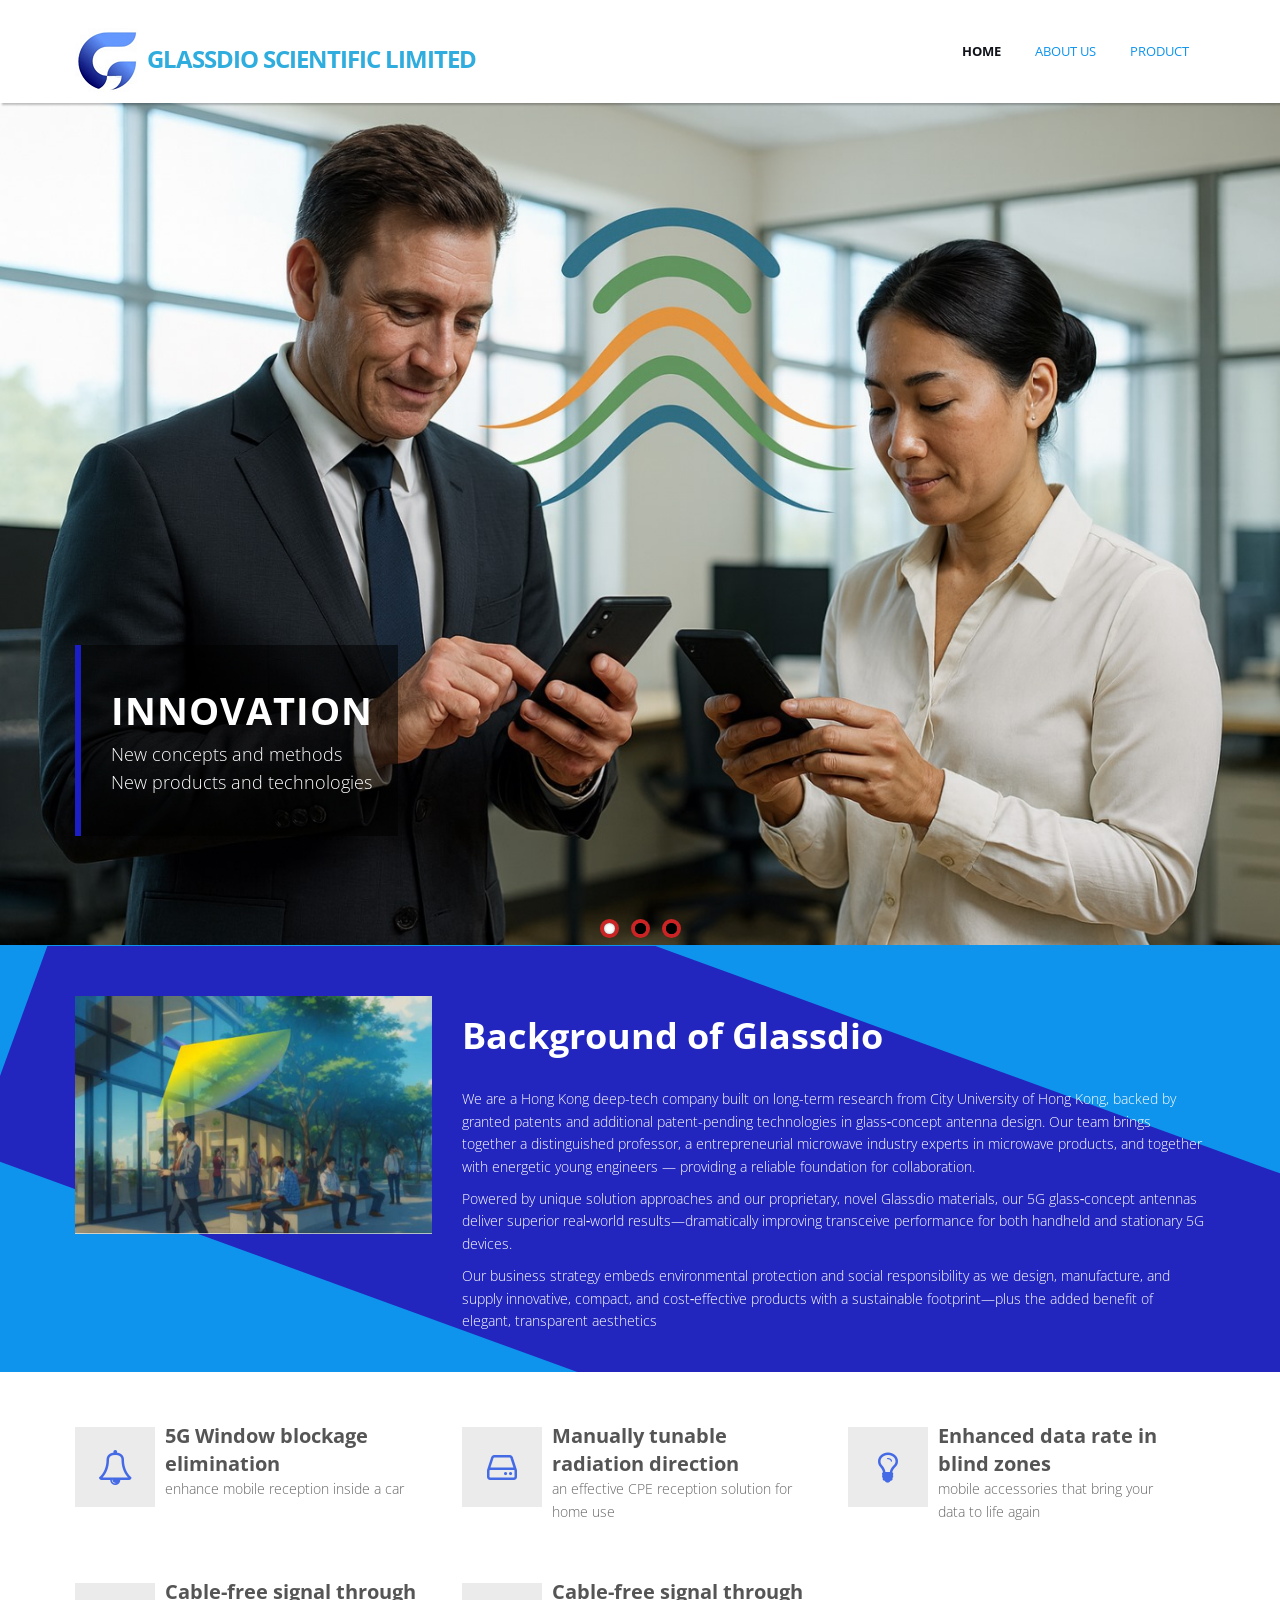
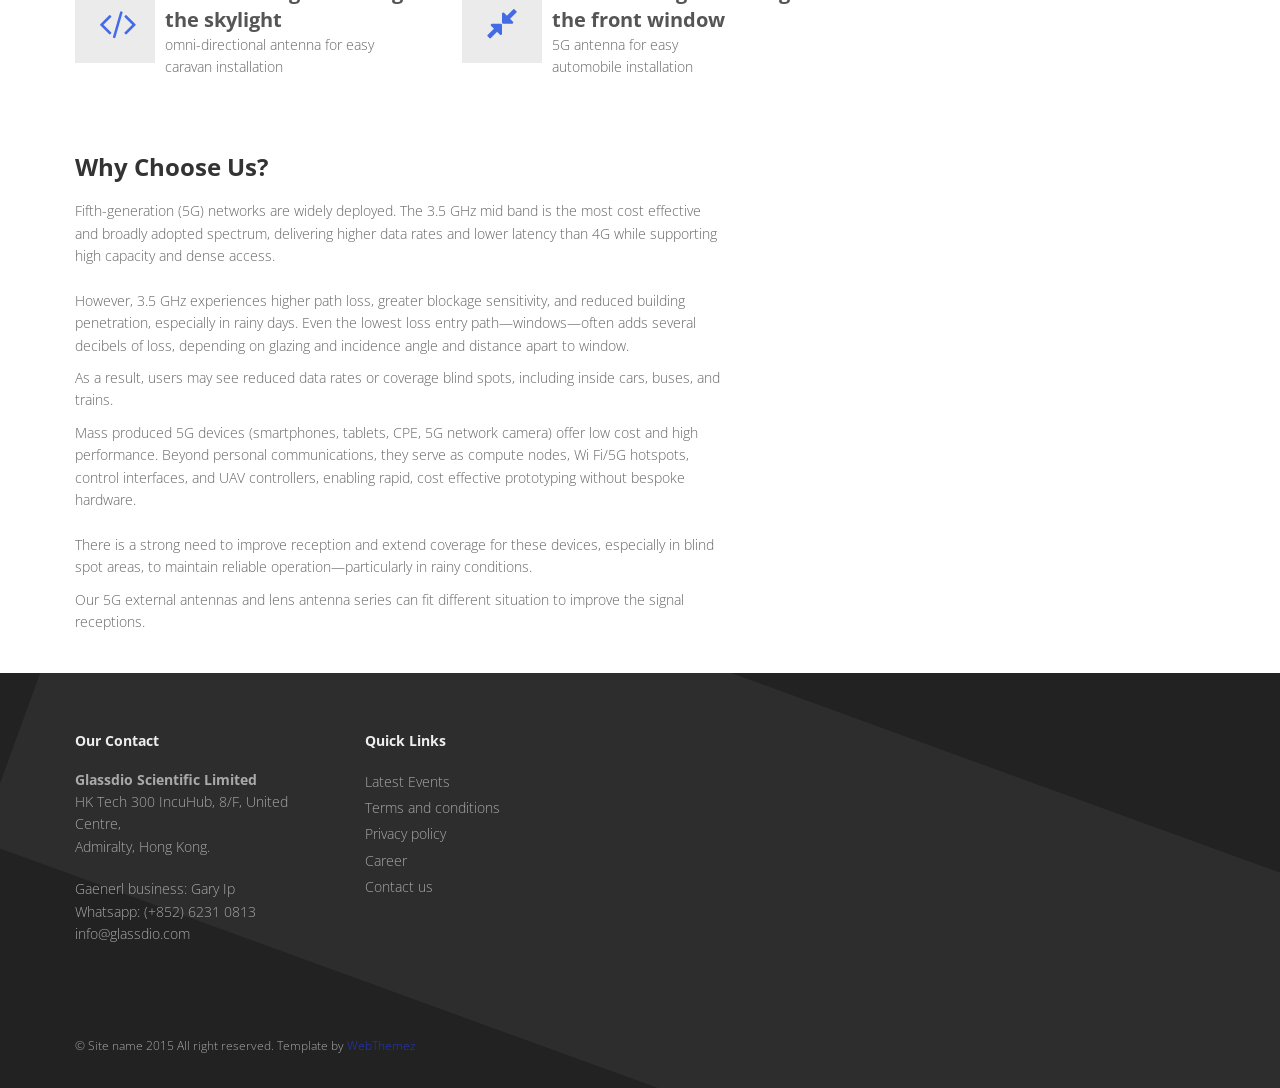
==== index.html @ b473d7dc "Add files via upload" ====
<!DOCTYPE html>
<html lang="en">
<head>
<meta charset="utf-8">
<title>Glassdio Scientific Limited</title>
<meta name="viewport" content="width=device-width, initial-scale=1.0" />
<meta name="description" content="" />
<meta name="author" content="http://webthemez.com" />
<!-- css -->
<link href="css/bootstrap.min.css" rel="stylesheet" />
<link href="css/fancybox/jquery.fancybox.css" rel="stylesheet">
<link href="css/jcarousel.css" rel="stylesheet" />
<link href="css/flexslider.css" rel="stylesheet" />
<link href="js/owl-carousel/owl.carousel.css" rel="stylesheet"> 
<link href="css/style.css" rel="stylesheet" />
 
<!-- HTML5 shim, for IE6-8 support of HTML5 elements -->
<!--[if lt IE 9]>
      <script src="http://html5shim.googlecode.com/svn/trunk/html5.js"></script>
    <![endif]-->

</head>
<body>
<div id="wrapper">
	<!-- start header -->
	<header>
        <div class="navbar navbar-default navbar-static-top">
            <div class="container">
                <div class="navbar-header">
                    <button type="button" class="navbar-toggle" data-toggle="collapse" data-target=".navbar-collapse">
                        <span class="icon-bar"></span>
                        <span class="icon-bar"></span>
                        <span class="icon-bar"></span>
                    </button>
                    <a class="navbar-brand" href="index.html"><img src="img/Glassdio.png"alt="logo"/> Glassdio Scientific Limited</a>
                </div>
                <div class="navbar-collapse collapse ">
                    <ul class="nav navbar-nav">
                        <li class="active"><a href="index.html">Home</a></li> 
						<li><a href="about.html">About Us</a></li>
                        <li><a href="5G.html">Product</a></li>
					
                        
                        
                    </ul>
                </div>
            </div>
        </div>
	</header>
	<!-- end header -->
	<section id="featured">
	 
	<!-- Slider -->
        <div id="main-slider" class="flexslider">
            <ul class="slides">
              <li>
                <img src="img/slides/4.jpg" alt="" />
				<div class="container">
				<div class="row">
				<div class="col-md-12">
                <div class="flex-caption">
                    <h3>Innovation</h3> 
					<p>New concepts and methods <br>New products and technologies</p>  
                </div>
				</div></div></div>
              </li>
              <li>
                <img src="img/slides/test2.png" alt="" />
				<div class="container">
				<div class="row">
				<div class="col-md-12">
                <div class="flex-caption">
                    <h3>Convenience</h3> 
					<p>World wide connection <br>Lifestyle changes</p> 
                </div>
				</div></div></div>
              </li>
              <li>
                <img src="img/slides/test3.png" alt="" />
				<div class="container">
				<div class="row">
				<div class="col-md-12">
                <div class="flex-caption">
                    <h3>Outstanding</h3> 
					<p>Better performance in the industry <br></p>  
                </div>
				</div></div></div>
              </li>
            </ul>
        </div>
	<!-- end slider -->
 
	</section>
	<section class="callaction">
	<div class="container">
		<div class="row">
		<div class="col-md-4">
		<img src="img/AI1.png" alt="" width="100%"/>
		</div>
			<div class="col-md-8">
				<div><h1><span>Background of Glassdio</h1><span class="clear spacer_responsive_hide_mobile " style="height:13px;display:block;"></span><p>We are a Hong Kong deep-tech company built on long-term research from City University of Hong Kong, backed by granted patents and additional patent-pending technologies in glass‑concept antenna design. Our team brings together a distinguished professor, a entrepreneurial microwave industry experts in microwave products, and together with energetic young engineers — providing a reliable foundation for collaboration.</p>
				<p>Powered by unique solution approaches and our proprietary, novel Glassdio materials, our 5G glass‑concept antennas deliver superior real‑world results—dramatically improving transceive performance for both handheld and stationary 5G devices.</p>
				<p>Our business strategy embeds environmental protection and social responsibility as we design, manufacture, and supply innovative, compact, and cost‑effective products with a sustainable footprint—plus the added benefit of elegant, transparent aesthetics</p>
				</div>
			</div>
		</div>
		
	</div>
	</section>
	<section id="content">
	
	
	<div class="container">
		<div class="row">
            <div class="col-sm-4 info-blocks">
                <i class="icon-info-blocks fa fa-bell-o"></i>
                <div class="info-blocks-in">
                    <h3>5G Window blockage elimination </h3>
                    <p>enhance mobile reception inside a car</p>
                </div>
            </div>
            <div class="col-sm-4 info-blocks">
                <i class="icon-info-blocks fa fa-hdd-o"></i>
                <div class="info-blocks-in">
                    <h3>Manually tunable radiation direction</h3>
                    <p> an effective CPE reception solution for home use</p>
                </div>
            </div>
            <div class="col-sm-4 info-blocks">
                <i class="icon-info-blocks fa fa-lightbulb-o"></i>
                <div class="info-blocks-in">
                    <h3>Enhanced data rate in blind zones</h3>
                    <p>mobile accessories that bring your data to life again</p>
                </div>
            </div>
        </div>
		<div class="row">
            <div class="col-sm-4 info-blocks">
                <i class="icon-info-blocks fa fa-code"></i>
                <div class="info-blocks-in">
                    <h3>Cable-free signal through the skylight</h3>
                    <p>omni-directional antenna for easy caravan installation</p>
                </div>
            </div>
            <div class="col-sm-4 info-blocks">
                <i class="icon-info-blocks fa fa-compress"></i>
                <div class="info-blocks-in">
                    <h3>Cable-free signal through the front window</h3>
                    <p>5G antenna for easy automobile installation</p>
                </div>
            </div>
            
        </div>
	     <div class="row">
							<div class="col-md-7">
								<!-- Heading and para -->
								<div class="block-heading-two">
									<h3><span>Why Choose Us?</span></h3>
								</div>
								<p>Fifth-generation (5G) networks are widely deployed. The 3.5 GHz mid band is the most cost effective and broadly adopted spectrum, delivering higher data rates and lower latency than 4G while supporting high capacity and dense access.  <br><br>However, 3.5 GHz experiences higher path loss, greater blockage sensitivity, and reduced building penetration, especially in rainy days. Even the lowest loss entry path—windows—often adds several decibels of loss, depending on glazing and incidence angle and distance apart to window.</p>
								<p>As a result, users may see reduced data rates or coverage blind spots, including inside cars, buses, and trains.</p>
								
								<p>Mass produced 5G devices (smartphones, tablets, CPE, 5G network camera) offer low cost and high performance. Beyond personal communications, they serve as compute nodes, Wi Fi/5G hotspots, control interfaces, and UAV controllers, enabling rapid, cost effective prototyping without bespoke hardware.<br><br>There is a strong need to improve reception and extend coverage for these devices, especially in blind spot areas, to maintain reliable operation—particularly in rainy conditions.</p>
								<p>Our 5G external antennas and lens antenna series can fit different situation to improve the signal receptions.</p> 
							</div>
							<div class="col-xs-12 col-sm-12 col-md-5">
                 
                    <div class="latest-post-wrap pull-left"> 
						<h3><span></span></h3>
                        
                        <!--Post item-->
                        
                         
						  
                         <!--Post item-->
                        
                            
                        </div>
                    </div>
	
	
							
						</div>
						
	 
	</div>
	
	</section>
	
	<footer>
	<div class="container">
		<div class="row">
			<div class="col-lg-3">
				<div class="widget">
					<h5 class="widgetheading">Our Contact</h5>
					<address>
					<strong>Glassdio Scientific Limited</strong><br>
					HK Tech 300 IncuHub, 8/F, United Centre, <br>
					 Admiralty, Hong Kong.</address>
					<p>
						<i class="icon-phone"></i> Gaenerl business: Gary Ip <br>
						Whatsapp: (+852) 6231 0813 <br>
						<i class="icon-envelope-alt"></i> info@glassdio.com
					</p>
				</div>
			</div>
			<div class="col-lg-3">
				<div class="widget">
					<h5 class="widgetheading">Quick Links</h5>
					<ul class="link-list">
						<li><a href="#">Latest Events</a></li>
						<li><a href="#">Terms and conditions</a></li>
						<li><a href="#">Privacy policy</a></li>
						<li><a href="#">Career</a></li>
						<li><a href="#">Contact us</a></li>
					</ul>
				</div>
			</div>
			
			<div class="col-lg-3">
				<div class="widget">
					
					
					</ul>
				</div>
			</div>
		</div>
	</div>
	<div id="sub-footer">
		<div class="container">
			<div class="row">
				<div class="col-lg-6">
					<div class="copyright">
						<p>
							<span>&copy; Site name 2015 All right reserved. Template by </span><a href="http://webthemez.com" target="_blank">WebThemez</a>
						</p>
					</div>
				</div>
				<div class="col-lg-6">
				</div>
			</div>
		</div>
	</div>
	</footer>
</div>
<a href="#" class="scrollup"><i class="fa fa-angle-up active"></i></a>
<!-- javascript
    ================================================== -->
<!-- Placed at the end of the document so the pages load faster -->
<script src="js/jquery.js"></script>
<script src="js/jquery.easing.1.3.js"></script>
<script src="js/bootstrap.min.js"></script>
<script src="js/jquery.fancybox.pack.js"></script>
<script src="js/jquery.fancybox-media.js"></script> 
<script src="js/portfolio/jquery.quicksand.js"></script>
<script src="js/portfolio/setting.js"></script>
<script src="js/jquery.flexslider.js"></script>
<script src="js/animate.js"></script>
<script src="js/custom.js"></script>
<script src="js/owl-carousel/owl.carousel.js"></script>
</body>
</html>
---- css/style.css ----
/*
Author URI: http://webthemez.com/
Note: 
Licence under Creative Commons Attribution 3.0 
Do not remove the back-link in this web template 
-------------------------------------------------------*/

@import url('http://fonts.googleapis.com/css?family=Noto+Serif:400,400italic,700|Open+Sans:400,600,700'); 
@import url('font-awesome.css');  
@import url('animate.css');

body {
	font-family:'Open Sans', Arial, sans-serif;
	font-size:14px;
	font-weight:300;
	line-height:1.6em;
	color:#656565;
}

a:active {
	outline:0;
}

.clear {
	clear:both;
}

h1,h2, h3, h4, h5, h6 {
	font-family:'Open Sans', Arial, sans-serif;
	font-weight:700;
	line-height:1.1em;
	color: #333;
	margin-bottom: 20px;
}
 
.container {
	padding:0 20px 0 20px;
	position:relative;
}

#wrapper{
	width:100%;
	margin:0;
	padding:0;
	position: relative;
	overflow: hidden;
}

.row,.row-fluid {
	margin-bottom:30px;
}

.row .row,.row-fluid .row-fluid{
	margin-bottom:30px;
}

.row.nomargin,.row-fluid.nomargin {
	margin-bottom:0;
}

img.img-polaroid {
	margin:0 0 20px 0;
}
.img-box {
	max-width:100%;
}
/*  Header
==================================== */
 
header .navbar {
    margin-bottom: 0;
}

.navbar-default {
    border: none;
}

.navbar-brand {
    color: #222;
	text-transform: uppercase;
    font-size: 24px;
    font-weight: 700;
    line-height: 1em;
	letter-spacing: -1px;
    margin-top: 10px;
    padding: 0 0 0 15px;
}
.navbar-default .navbar-brand{
color: #2FADDE;
}

header .navbar-collapse  ul.navbar-nav {
    float: right;
    margin-right: 0;
}

header .navbar-default{
    background-color: #fff;
    box-shadow: 2px 2px 2px rgba(0, 0, 0, 0.25);
}

header .nav li a:hover,
header .nav li a:focus,
header .nav li.active a,
header .nav li.active a:hover,
header .nav li a.dropdown-toggle:hover,
header .nav li a.dropdown-toggle:focus,
header .nav li.active ul.dropdown-menu li a:hover,
header .nav li.active ul.dropdown-menu li.active a{
    -webkit-transition: all .3s ease;
    -moz-transition: all .3s ease;
    -ms-transition: all .3s ease;
    -o-transition: all .3s ease;
    transition: all .3s ease;
}
header .nav li.active a,
header .nav li.active a:hover{
    border-bottom: transparent;
 
}
header .navbar-default .navbar-nav > .open > a,
header .navbar-default .navbar-nav > .open > a:hover,
header .navbar-default .navbar-nav > .open > a:focus {
    -webkit-transition: all .3s ease;
    -moz-transition: all .3s ease;
    -ms-transition: all .3s ease;
    -o-transition: all .3s ease;
    transition: all .3s ease;
}


header .navbar {
    min-height: 70px; 
	padding:18px 0;
}

header .navbar-nav > li  {
    padding-bottom: 12px;
    padding-top: 12px;
}

header  .navbar-nav > li > a {
    padding-bottom: 6px;
    padding-top: 5px;
    margin-left: 2px;
    line-height: 30px;
	font-weight: 700;
    -webkit-transition: all .3s ease;
    -moz-transition: all .3s ease;
    -ms-transition: all .3s ease;
    -o-transition: all .3s ease;
    transition: all .3s ease;
}


.dropdown-menu li a:hover {
    color: #fff !important;
}

header .nav .caret {
    border-bottom-color: #f5f5f5;
    border-top-color: #f5f5f5;
}
.navbar-default .navbar-nav > .active > a,
.navbar-default .navbar-nav > .active > a:hover,
.navbar-default .navbar-nav > .active > a:focus {
  background-color: #fff;
}
.navbar-default .navbar-nav > .open > a,
.navbar-default .navbar-nav > .open > a:hover,
.navbar-default .navbar-nav > .open > a:focus {
  background-color:  #fff;
}	
	

.dropdown-menu  {
    box-shadow: none;
    border-radius: 0;
	border: none;
}

.dropdown-menu li:last-child  {
	padding-bottom: 0 !important;
	margin-bottom: 0;
}

header .nav li .dropdown-menu  {
   padding: 0;
}

header .nav li .dropdown-menu li a {
   line-height: 28px;
   padding: 3px 12px;
}

/* --- menu --- */

header .navigation {
	float:right;
}

header ul.nav li {
	border:none;
	margin:0;
}

header ul.nav li a {	
	font-size: 13px;
	border:none;
	font-weight: normal;
	text-transform:uppercase;
}

header ul.nav li ul li a {	
	font-size:12px;
	border:none;
	font-weight:300;
	text-transform:uppercase;
}


.navbar .nav > li > a {
  color: #0e94ed;
  text-shadow: none;
  border: 1px solid rgba(255, 255, 255, 0) !important;
}

.navbar .nav a:hover {
	background:none;
	color: #0e94ed !important;
}

.navbar .nav > .active > a,.navbar .nav > .active > a:hover {
	background:none;
	font-weight:700;
}

.navbar .nav > .active > a:active,.navbar .nav > .active > a:focus {
	background:none;
	outline:0;
	font-weight:700;
}

.navbar .nav li .dropdown-menu {
	z-index:2000;
}

header ul.nav li ul {
	margin-top:1px;
}
header ul.nav li ul li ul {
	margin:1px 0 0 1px;
}
.dropdown-menu .dropdown i {
	position:absolute;
	right:0;
	margin-top:3px;
	padding-left:20px;
}

.navbar .nav > li > .dropdown-menu:before {
  display: inline-block;
  border-right: none;
  border-bottom: none;
  border-left: none;
  border-bottom-color: none;
  content:none;
}
.navbar-default .navbar-nav>.active>a, .navbar-default .navbar-nav>.active>a:hover, .navbar-default .navbar-nav>.active>a:focus {
color: #10131A;  
}


ul.nav li.dropdown a {
	z-index:1000;
	display:block;
}

 select.selectmenu {
	display:none;
}
.pageTitle{
color: #fff;
margin: 30px 0 3px;
display: inline-block;
font-size: 20px;
padding: 14px 0;
font-weight: normal;
}
 
#featured{
	width: 100%;
	background:#000;
	position:relative;
	margin:0;
	padding:0;
}
.form-control{
border-radius:0;
}
.thumbnail {
    max-width: 270px;
    padding: 0;
    border-radius: 0;
}
.thumbnail .caption {
    margin-top: 0;
    background-color: #F5F5F5;
}
.fancybox-title-inside-wrap {
    padding: 3px 30px 6px;
    background: #0e94ed;
}

.progress-bar { 
    background-color: #AFAFAF !important;
	}
/*  Sliders
==================================== */
/* --- flexslider --- */

#featured .flexslider {
	padding:0;  
	background: #fff; 
	position: relative; 
	zoom: 1;
}
.slides li:nth-child(1){
background:#0e94ed;
}
.slides li:nth-child(2){
background:#175e8b;
}
.slides li:nth-child(3){
background:#a37826;
}
.slides .row{
margin:0px;
}
.flexslider .slides img {
    width: 100%;
    display: block;
    text-align: center;
    margin: 0 auto;
}
.flex-control-paging li a { 
    background: #000;
	}
	.flex-control-paging li a.flex-active {
    background: #FFF; 
    cursor: default;
}
.flex-direction-nav .flex-prev{
left:0px; 
}
.flex-direction-nav .flex-next{ 
right:0px;
}
.flex-caption {zoom: 1;
bottom: 110px; background-color: rgba(0, 0, 0, 0.54); color: #fff; margin: 0; padding: 25px 25px 25px 30px; position: absolute; left: 0;  /* IE 9 */       /* Safari */      border-left: 6px solid #1b1ec5;}
.flex-caption h3 {color: #FFFFFF; font-size: 38px; letter-spacing: 1px; margin-bottom: 8px; text-transform: uppercase; }
.flex-caption p {margin: 0 0 15px; color: #FFF;font-size:18px!important;line-height: 28px;}
.skill-home{
margin-bottom:50px;
}
.c1{
border: #6041ed 1px solid;
background:#415bed;
}
.c2{
border: #24c4db 1px solid;
background:#24c4db;
}
.c3{
border: #2FADDE 1px solid;
background:#2FADDE;
}
.c4{
border: #609cec 1px solid;
background:#609cec;
}
.skill-home .icons {
padding: 30px 0 0 0;
width: 100px;
height: 100px;
color: #fff;
font-size: 42px;
font-size: 42px; 
text-align: center;
-ms-border-radius: 50%;
-moz-border-radius: 50%;
-webkit-border-radius: 50%;
border-radius: 50%;
display: inline-table;
}
.skill-home h2 {
padding-top: 20px;
font-size: 36px;
font-weight: 700;
} 
.testimonial-solid {
padding: 50px 0 60px 0;
margin: 0 0 0 0; 
text-align: center;
}
.testi-icon-area {
text-align: center;
position: absolute;
top: -84px;
margin: 0 auto; 
width: 100%;
}
.testi-icon-area .quote {
padding: 15px 0 0 0;
margin: 0 0 0 0;
background: #ffffff;
text-align: center;
color: #2FADDE;
display: inline-table;
width: 70px;
height: 70px;
-ms-border-radius: 50%;
-moz-border-radius: 50%;
-webkit-border-radius: 50%;
border-radius: 50%;
font-size: 42px; 
border: 1px solid #2FADDE;
}

.testi-icon-area .carousel-inner { 
margin: 20px 0;
}
.carousel-indicators {
bottom: -30px;
}
/* Testimonial
----------------------------------*/
.testimonial-area {
padding: 0 0 0 0;
margin:0;
background: url(../img/low-poly01.jpg) fixed center center;
background-size: cover;
-webkit-background-size: cover;
-moz-background-size: cover;
-ms-background-size: cover;
}
.testimonial-solid p {
color: #000;
font-size: 16px;
line-height: 30px;
font-style: italic;
} 
.testimonial-area .carousel-indicators li { 
border: 1px solid #000;
}
.testimonial-area  .carousel-indicators .active{
border: 1px solid #2FADDE;
background:#2FADDE
}
section.callaction {
	background: #0e94ed;
	padding:50px 0 0 0;
	color: #fff;
	position: relative;
	overflow: hidden;
}

.panel-title>a {
color: inherit;
font-size: 15px;
}
.panel-title>a:hover, .panel-title>a:focus, .panel-title>a:active{
text-decoration:none;
color:#428bca
}
/* Content
==================================== */

#content {
	position:relative;
	padding:50px 0 0px 0;
}

#content img {
	max-width:100%;
	height:auto;
}
 
.cta-text {
	text-align: center;
	margin-top:10px;
}


.big-cta .cta {
	margin-top:10px;
}
 
.box {
	width: 100%;
}
.box-gray  {
	background: #f8f8f8;
	padding: 20px 20px 30px;
}
.box-gray  h4,.box-gray  i {
	margin-bottom: 20px;
}
.box-bottom {
	padding: 20px 0;
	text-align: center;
}
.box-bottom a {
	color: #fff;
	font-weight: 700;
}
.box-bottom a:hover {
	color: #eee;
	text-decoration: none;
}


/* Bottom
==================================== */

#bottom {
	background:#fcfcfc;
	padding:50px 0 0;

}
/* twitter */
#twitter-wrapper {
    text-align: center;
    width: 70%;
    margin: 0 auto;
}
#twitter em {
    font-style: normal;
    font-size: 13px;
}

#twitter em.twitterTime a {
	font-weight:600;
}

#twitter ul {
    padding: 0;
	list-style:none;
}
#twitter ul li {
    font-size: 20px;
    line-height: 1.6em;
    font-weight: 300;
    margin-bottom: 20px;
    position: relative;
    word-break: break-word;
}


/* page headline
==================================== */

#inner-headline{
	background: #69a5eb;
	position:relative;
	margin:0;
	padding:0;
	color:#2FADDE;
	position: relative;
	overflow: hidden;
}


#inner-headline .inner-heading h2 {
	color:#fff;
	margin:20px 0 0 0;
}

/* --- breadcrumbs --- */
#inner-headline ul.breadcrumb {
	margin:30px 0 0;
	float:left;
}

#inner-headline ul.breadcrumb li {
	margin-bottom:0;
	padding-bottom:0;
}
#inner-headline ul.breadcrumb li {
	font-size:13px;
	color:#fff;
}

#inner-headline ul.breadcrumb li i{
	color:#dedede;
}

#inner-headline ul.breadcrumb li a {
	color:#fff;
}

ul.breadcrumb li a:hover {
	text-decoration:none;
}

/* Forms
============================= */

/* --- contact form  ---- */
form#contactform input[type="text"] {
  width: 100%;
  border: 1px solid #f5f5f5;
  min-height: 40px;
  padding-left:20px;
  font-size:13px;
  padding-right:20px;
  -webkit-box-sizing: border-box;
     -moz-box-sizing: border-box;
          box-sizing: border-box;

}

form#contactform textarea {
border: 1px solid #f5f5f5;
  width: 100%;
  padding-left:20px;
  padding-top:10px;
  font-size:13px;
  padding-right:20px;
  -webkit-box-sizing: border-box;
     -moz-box-sizing: border-box;
          box-sizing: border-box;

}

form#contactform .validation {
	font-size:11px;
}

#sendmessage {
	border:1px solid #e6e6e6;
	background:#f6f6f6;
	display:none;
	text-align:center;
	padding:15px 12px 15px 65px;
	margin:10px 0;
	font-weight:600;
	margin-bottom:30px;

}

#sendmessage.show,.show  {
	display:block;
}
 
form#commentform input[type="text"] {
  width: 100%;
  min-height: 40px;
  padding-left:20px;
  font-size:13px;
  padding-right:20px;
  -webkit-box-sizing: border-box;
     -moz-box-sizing: border-box;
          box-sizing: border-box;
	-webkit-border-radius: 2px 2px 2px 2px;
		-moz-border-radius: 2px 2px 2px 2px;
			border-radius: 2px 2px 2px 2px;

}

form#commentform textarea {
  width: 100%;
  padding-left:20px;
  padding-top:10px;
  font-size:13px;
  padding-right:20px;
  -webkit-box-sizing: border-box;
     -moz-box-sizing: border-box;
          box-sizing: border-box;
	-webkit-border-radius: 2px 2px 2px 2px;
		-moz-border-radius: 2px 2px 2px 2px;
			border-radius: 2px 2px 2px 2px;
}


/* --- search form --- */
.search{
	float:right;
	margin:35px 0 0;
	padding-bottom:0;
}

#inner-headline form.input-append {
	margin:0;
	padding:0;
}



/*  Portfolio
================================ */

.work-nav #filters {
	margin: 0;
	padding: 0;
	list-style: none;
}

.work-nav #filters li {
	margin: 0 10px 30px 0;
	padding: 0;
	float:left;
}

.work-nav #filters li a {
	color: #7F8289;
	font-size: 16px;
	display: block;	
}

.work-nav #filters li a:hover {

}

.work-nav #filters li a.selected {
	color: #5e91de;
}

#thumbs {
	margin: 0;
	padding: 0;	
}

#thumbs li {
	list-style-type: none;
}

.item-thumbs {
	position: relative;
	overflow: hidden;
	margin-bottom: 30px;
	cursor: pointer;
}

.item-thumbs a + img {
	width: 100%;	
}

.item-thumbs .hover-wrap {
	position: absolute;
	display: block;
	width: 100%;
	height: 100%;
	
	opacity: 0;
	filter: alpha(opacity=0);
	
	-webkit-transition: all 450ms ease-out 0s;	
	   -moz-transition: all 450ms ease-out 0s;
		 -o-transition: all 450ms ease-out 0s;
		    transition: all 450ms ease-out 0s;
		  
	/* -webkit-transform: rotateY(180deg) scale(0.5,0.5); */
	   -moz-transform: rotateY(180deg) scale(0.5,0.5);
		-ms-transform: rotateY(180deg) scale(0.5,0.5);
		 -o-transform: rotateY(180deg) scale(0.5,0.5);
			
	/* transform: rotateY(180deg) scale(0.5,0.5); */	
}

.item-thumbs:hover .hover-wrap,
.item-thumbs.active .hover-wrap {
	opacity: 1;
	filter: alpha(opacity=100);
	
	-webkit-transform: rotateY(0deg) scale(1,1);
	   -moz-transform: rotateY(0deg) scale(1,1);
		-ms-transform: rotateY(0deg) scale(1,1);
		 -o-transform: rotateY(0deg) scale(1,1);
		    transform: rotateY(0deg) scale(1,1);
}

.item-thumbs .hover-wrap .overlay-img {
	position: absolute;
	width: 90%;
height: 100%;
opacity: 0.80;
filter: alpha(opacity=80);

	background: #454545;
}

.item-thumbs .hover-wrap .overlay-img-thumb {
	position: absolute;
	border-radius: 60px;
	top: 50%;
	left: 45%;
	margin: -16px 0 0 -16px;
	color: #fff;
	font-size: 32px;
	line-height: 1em;	
	opacity: 1;
	filter: alpha(opacity=100);
}
 
ul.portfolio-categ{
	margin:10px 0 30px 0;
	padding:0;
	float:left;
	list-style:none;
}

ul.portfolio-categ li{
margin: 0; 
float: left;
list-style: none;
font-size: 13px;
font-weight: 600;
border: 1px solid #D5D5D5;
margin-right: 15px;
}

ul.portfolio-categ li a{
	display:block;
	padding: 8px 20px;
	color:#353535;
}
ul.portfolio-categ li.active{

border: 1px solid #D0CFCF;


background-color: #EDEDED;

}
ul.portfolio-categ li.active a:hover, ul.portfolio-categ li a:hover,ul.portfolio-categ li a:focus,ul.portfolio-categ li a:active {
	text-decoration:none;
	outline:0; 
}
  #accordion-alt3 .panel-heading h4 {
font-size: 13px;
line-height: 28px;
}
.panel .panel-heading h4 {
font-weight: 400;
}
.panel-title {
margin-top: 0;
margin-bottom: 0;
font-size: 15px;
color: inherit;
}
.panel-group .panel {
margin-bottom: 0;
border-radius: 2px;
}
.panel {
margin-bottom: 18px;
background-color: #EBEBEB;
border: 1px solid rgba(0, 0, 0, 0.05);
border-radius: 2px;
-webkit-box-shadow: 0 1px 1px rgba(0,0,0,0.05);
box-shadow: 0 1px 1px rgba(0,0,0,0.05);
}
#accordion-alt3 .panel-heading h4 a i {
font-size: 20px;
line-height: 18px;
width: 18px;
height: 18px;
margin-right: 5px;
color: #107FC9;
text-align: center;
border-radius: 50%;
margin-left: 6px; 
font-weight: bold;
}  
.progress.pb-sm {
height: 6px!important;
}
.progress {
box-shadow: inset 0 0 2px rgba(0,0,0,.1);
}
.progress {
overflow: hidden;
height: 18px;
margin-bottom: 18px;
background-color: #f5f5f5;
border-radius: 2px;
-webkit-box-shadow: inset 0 1px 2px rgba(0,0,0,0.1);
box-shadow: inset 0 1px 2px rgba(0,0,0,0.1);
}
.progress .progress-bar.progress-bar-red {
background: #4144ed;
} 
.progress .progress-bar.progress-bar-green {
background: #51d466;
}
.progress .progress-bar.progress-bar-lblue {
background: #32c8de;
}
/* --- portfolio detail --- */
.top-wrapper {
	margin-bottom:20px;
}
.info-blocks {
margin-bottom: 15px;
position: relative;overflow: hidden;}
.info-blocks i.icon-info-blocks {
float: left;
color: #446ae6;
font-size: 35px;
min-width: 50px;
margin-top: 5px;
text-align: center;
background-color: #EBEBEB;
height: 80px;
width: 80px;
padding: 24px;
}
.info-blocks .info-blocks-in {
padding: 0 10px;
overflow: hidden;
background-color: #fff;}
.info-blocks .info-blocks-in h3 {
color: #555;
font-size: 20px;
line-height: 28px;
margin:0px;
}
.info-blocks .info-blocks-in p {
font-size: 14;
}
  
blockquote {
	font-size:16px;
	font-weight:400;
	font-family:'Noto Serif', serif;
	font-style:italic;
	padding-left:0;
	color:#a2a2a2;
	line-height:1.6em;
	border:none;
}

blockquote cite 							{ display:block; font-size:12px; color:#666; margin-top:10px; }
blockquote cite:before 					{ content:"\2014 \0020"; }
blockquote cite a,
blockquote cite a:visited,
blockquote cite a:visited 				{ color:#555; }

/* --- pullquotes --- */

.pullquote-left {
	display:block;
	color:#a2a2a2;
	font-family:'Noto Serif', serif;
	font-size:14px;
	line-height:1.6em;
	padding-left:20px;
}

.pullquote-right {
	display:block;
	color:#a2a2a2;
	font-family:'Noto Serif', serif;
	font-size:14px;
	line-height:1.6em;
	padding-right:20px;
}

/* --- button --- */
.btn{text-align: center;
background: #169FD4;
color: #fff;
border-radius: 0;padding: 10px 20px;}
.btn-theme {
	color: #fff;
}
.btn-theme:hover {
	color: #eee;
}

/* --- list style --- */

ul.general {
	list-style:none;
	margin-left:0;
}

ul.link-list{
	margin:0;
	padding:0;
	list-style:none;
}

ul.link-list li{
	margin:0;
	padding:2px 0 2px 0;
	list-style:none;
}
footer{
background: #222222;
position: relative;overflow: hidden;}
footer ul.link-list li a{
	color:#A9A9A9;
}
footer ul.link-list li a:hover {
	color:#eee;
}
/* --- Heading style --- */

h4.heading {
	font-weight:700;
}

.heading { margin-bottom: 30px; }

.heading {
	position: relative;
	
}


.widgetheading {
	width:100%;

	padding:0;
}

#bottom .widgetheading {
	position: relative;
	border-bottom: #e6e6e6 1px solid;
	padding-bottom: 9px;
}

aside .widgetheading {
	position: relative;
	border-bottom: #e9e9e9 1px solid;
	padding-bottom: 9px;
}

footer .widgetheading {
	position: relative;
}

footer .widget .social-network {
	position:relative;
}


#bottom .widget .widgetheading span, aside .widget .widgetheading span, footer .widget .widgetheading span {	
	position: absolute;
	width: 60px;
	height: 1px;
	bottom: -1px;
	right:0;

}
.box-area{
border: 1px solid #E7E7E7;
padding:0 15px;
padding-top: 41px;
margin-top: -42px;
}
/* --- Map --- */
.map{
	position:relative;
	margin-top:-50px;
	margin-bottom:40px;
}

.map iframe{
	width:100%;
	height:450px;
	border:none;
}

.map-grid iframe{
	width:100%;
	height:350px;
	border:none;
	margin:0 0 -5px 0;
	padding:0;
}

 
ul.team-detail{
	margin:-10px 0 0 0;
	padding:0;
	list-style:none;
}

ul.team-detail li{
	border-bottom:1px dotted #e9e9e9;
	margin:0 0 15px 0;
	padding:0 0 15px 0;
	list-style:none;
}

ul.team-detail li label {
	font-size:13px;
}

ul.team-detail li h4, ul.team-detail li label{
	margin-bottom:0;
}

ul.team-detail li ul.social-network {
	border:none;
	margin:0;
	padding:0;
}

ul.team-detail li ul.social-network li {
	border:none;	
	margin:0;
}
ul.team-detail li ul.social-network li i {
	margin:0;
}

 
.pricing-title{
	background:#fff;
	text-align:center;
	padding:10px 0 10px 0;
}

.pricing-title h3{
	font-weight:600;
	margin-bottom:0;
}

.pricing-offer{
	background: #fcfcfc;
	text-align: center;
	padding:40px 0 40px 0;
	font-size:18px;
	border-top:1px solid #e6e6e6;
	border-bottom:1px solid #e6e6e6;
}

.pricing-box.activeItem .pricing-offer{
	color:#fff;
}

.pricing-offer strong{
	font-size:78px;
	line-height:89px;
}

.pricing-offer sup{
	font-size:28px;
}

.pricing-container{
	text-align:center;
	font-size:14px;
}

.pricing-container strong{
color:#353535;
}

.pricing-container ul{
	list-style:none;
	padding:0;
	margin:0;
}

.pricing-container ul li{
	/* border-bottom: 1px solid #CFCFCF; */
	list-style: none;
	padding: 15px 0 15px 0;
	margin: 0 0 0 0;
	color: #222;
}

.pricing-action{
	margin:0;
	text-align:center;
	padding:20px 0 30px 0;
}

.pricing-wrapp{
	margin:0 auto;
	width:100%;
	background:#002efd;
}
 .pricing-box-item {
border: 1px solid #e6e6e6;
	
background: #FFFFFF;
	position:relative;
	margin:0 0 20px 0;
	padding:0;
  
/* -webkit-box-shadow: 0 2px 0 rgba(0,0,0,0.03); */
  -moz-box-shadow: 0 2px 0 rgba(0,0,0,0.03);
  
/* box-shadow: 0 2px 0 rgba(0,0,0,0.03); */
  
/* -webkit-box-sizing: border-box; */
  -moz-box-sizing: border-box;
  
/* box-sizing: border-box; */
/* padding: 20px 0 0; */
}

.pricing-box-item .pricing-heading {
	text-align: center;
	padding: 1px 0 0px 0;
	display:block;
}
.pricing-box-item.activeItem .pricing-heading {
	/* background: #F1F1F1; */
	text-align: center;
	padding:0px 0 1px 0;
	border-bottom:none;
	display:block;
	color:#fff;
	padding-top: 9px;
}
.pricing-box-item.activeItem .pricing-heading h3 {
    color: #4462e6;
}

.pricing-box-item .pricing-heading h3 strong {
	font-size:28px;
	font-weight: 600;
}
.pricing-box-item .pricing-heading h3 {
	font-size:32px;
	font-weight:300;
	letter-spacing:-1px;
}

.pricing-box-item .pricing-terms {
	text-align: center;
	background: #E8E8E8;
	display: block;
	overflow: hidden;
	padding: 11px 0 5px;
}

.pricing-box-item .pricing-terms  h6 {
	margin-top:10px;
	color: #7D7D7D;
	font-size:17px;
}

.pricing-box-item .icon .price-circled {
    margin: 10px 10px 10px 0;
    display: inline-block !important;
    text-align: center !important;
    color: #fff;
    width: 68px;
    height: 68px;
	padding:12px;
    font-size: 16px;
	font-weight:700;
    line-height: 68px;
    text-shadow:none;
    cursor: pointer;
    background-color: #888;
    border-radius: 64px;
    -moz-border-radius: 64px;
    -webkit-border-radius: 64px;
}

.pricing-box-item  .pricing-action{
	margin:0;
	text-align:center;
	padding:30px 0 30px 0;
}
 
/* ===== Widgets ===== */

/* --- flickr --- */
.widget .flickr_badge {
	width:100%;
}
.widget .flickr_badge img { margin: 0 9px 20px 0; }

footer .widget .flickr_badge {
    width: 100%;
}
footer .widget .flickr_badge img {
    margin: 0 9px 20px 0;
}

.flickr_badge img {
    width: 50px;
    height: 50px;
    float: left;
	margin: 0 9px 20px 0;
}
/*News*/
.post-item-wrap {
border: none;
padding: 0px 0 25px 0px;
margin-bottom: 0px;
border-radius: 0px;
background-color: rgb(235, 235, 235);
border: 1px solid #E5E5E5;
padding: 8px 12px 13px;
}
.post-author-img {
margin: 5px 0 0 0;
float: left;
width: 84px;
-webkit-border-radius: 0px;
-moz-border-radius: 0px;
border-radius: 0px;
-moz-background-clip: padding;
-webkit-background-clip: padding-box;
background-clip: padding-box;
padding: 0px;
border: 1px solid #fff;
}
.post-title a {
font-size: 16px;
color: #414042;
line-height: 1.3em;
}
.post-meta-top {
width: 100%;
padding: 3px 0 0px 0;
}
.latest-post-wrap {
padding: 15px 15px 15px 0;
}
.post-content2 {
padding: 8px 15px 0px 15px;
float: left;
width: 83%;
}
.post-meta-top ul{
float: left;
padding: 0;
margin: 0;
}
.post-item-wrap {
border-bottom: none;
margin: 0 0 12px;
}
.post-meta-top li a {
color: #107fc9;
font-size: 13px;
text-decoration: none;
}
.post-meta-top li {
display: inline;
height: 30px;
/* line-height: 30px; */
float: left;

padding-right: 15px;
} 
.post-meta-top .fa-calendar{
font-size: 18px;
color: #2657c2;
margin: 6px 10px 0 0;
float: left;
} 
/* --- Recent post widget --- */

.recent-post{
	margin:20px 0 0 0;
	padding:0;
	line-height:18px;
}

.recent-post h5 a:hover {
	text-decoration:none;
}

.recent-post .text h5 a {
	color:#353535;
}

  
footer{
	padding:50px 0 0 0;
	color:#A9A9A9;
}

footer a {
	color: #2636c2;
}

footer a:hover {
	color:#eee;
}

footer h1, footer h2, footer h3, footer h4, footer h5, footer h6{
	color:#eee;
}

footer address {
	line-height:1.6em;
}

footer h5 a:hover, footer a:hover {
	text-decoration:none;
}

ul.social-network {
	list-style:none;
	margin:0;
}

ul.social-network li {
	display:inline;
	margin: 0 5px;
}

#sub-footer{
	text-shadow:none;
	color:#A9A9A9;
	padding:0;
	padding-top:30px;
	margin:20px 0 0 0;
	background: #222222;
}

#sub-footer p{
	margin:0;
	padding:0;
}

#sub-footer span{
	color:#A9A9A9;
}

.copyright {
	text-align:left;
	font-size:12px;
}

#sub-footer ul.social-network {
	float:right;
}

  

/* scroll to top */
.scrollup{
    position:fixed;
	width:32px;
	height:32px;
    bottom:0px;
    right:20px;
	background: #222;
	
}

a.scrollup {
	outline:0;
	text-align: center;
}

a.scrollup:hover,a.scrollup:active,a.scrollup:focus {
	opacity:1;
	text-decoration:none;
}
a.scrollup i {
	margin-top: 10px;
	color: #fff;
}
a.scrollup i:hover {
	text-decoration:none;
}



 
.absolute{
	position:absolute;
}

.relative{
	position:relative;
}

.aligncenter{
	text-align:center;
}

.aligncenter span{
	margin-left:0;
}

.floatright {
	float:right;
}

.floatleft {
	float:left;
}

.floatnone {
	float:none;
}

.aligncenter {
	text-align:center;
}
 
img.pull-left, .align-left{
	float:left;
	margin:0 15px 15px 0;
}

.widget img.pull-left {
	float:left;
	margin:0 15px 15px 0;
}

img.pull-right, .align-right {
	float:right;
	margin:0 0 15px 15px;
}

article img.pull-left, article .align-left{
	float:left;
	margin:5px 15px 15px 0;
}

article img.pull-right, article .align-right{
	float:right;
	margin:5px 0 15px 15px;
}
 ============================= */

.clear-marginbot{
	margin-bottom:0;
}

.marginbot10{
	margin-bottom:10px;
}
.marginbot20{
	margin-bottom:20px;
}
.marginbot30{
	margin-bottom:30px;
}
.marginbot40{
	margin-bottom:40px;
}

.clear-margintop{
	margin-top:0;
}

.margintop10{
	margin-top:10px;
}

.margintop20{
	margin-top:20px;
}

.margintop30{
	margin-top:30px;
}

.margintop40{
	margin-top:40px;
}


/*  Media queries 
============================= */

@media (min-width: 768px) and (max-width: 979px) {

	a.detail{
		background:none;
		width:100%;
	}

.flexslider .slides img{
max-width:100%;
}
	
	footer .widget form  input#appendedInputButton {
		  display: block;
		  width: 91%;
		  -webkit-border-radius: 4px 4px 4px 4px;
			 -moz-border-radius: 4px 4px 4px 4px;
				  border-radius: 4px 4px 4px 4px;
	}
	
	footer .widget form  .input-append .btn {
		  display: block;
		  width: 100%;
		  padding-right: 0;
		  padding-left: 0;
		  -webkit-box-sizing: border-box;
			 -moz-box-sizing: border-box;
				  box-sizing: border-box;
				  margin-top:10px;
	}

	ul.related-folio li{
		width:156px;
		margin:0 20px 0 0;
	}	
}

@media (max-width: 767px) {

  body {
    padding-right: 0;
    padding-left: 0;
  }
	.navbar-brand {
		margin-top: 10px;
		border-bottom: none;
	}
	.navbar-header {
		margin-top: 0;
		border-bottom: none;
	}
	
	.navbar-nav {
		border-top: none;
		float: none;
		width: 100%;
	}
.navbar .nav > .active > a, .navbar .nav > .active > a:hover {
background: none;
font-weight: 700;
color: #1B1B1B;
}
	header .navbar-nav > li {
padding: 0;
}
	header .nav li .dropdown-menu  {
		margin-top: 0;
	}
.flexslider .slides img{
max-width:100%;
}
	.dropdown-menu {
	  position: absolute;
	  top: 0;
	  left: 40px;
	  z-index: 1000;
	  display: none;
	  float: left;
	  min-width: 160px;
	  padding: 5px 0;
	  margin: 2px 0 0;
	  font-size: 13px;
	  list-style: none;
	  background-color: #fff;
	  background-clip: padding-box;
	  border: 1px solid #f5f5f5;
	  border: 1px solid rgba(0, 0, 0, .15);
	  border-radius: 0;
	  -webkit-box-shadow: 0 6px 12px rgba(0, 0, 0, .175);
			  box-shadow: 0 6px 12px rgba(0, 0, 0, .175);
	}
	

	.flex-caption{
	bottom:0;
	}
	.navbar-collapse.collapse  {
		border: none;
		overflow: hidden;
	}

	
	.box {
		border-bottom:1px solid #e9e9e9;
		padding-bottom:20px;
	}

	#featured .flexslider .slide-caption {
		width: 90%; 
		padding: 2%; 
		position: absolute; 
		left: 0; 
		bottom: -40px; 
	}


	#inner-headline .breadcrumb {
		float:left;
		clear:both;
		width:100%;
	}

	.breadcrumb > li {
		font-size:13px;
	}

	
	ul.portfolio li article a i.icon-48{
		width:20px;
		height:20px;
		font-size:16px;
		line-height:20px;
	}


	.left-sidebar{
		border-right:none;
		padding:0 0 0 0;
		border-bottom: 1px dotted #e6e6e6;
		padding-bottom:10px;
		margin-bottom:40px;
	}
	
	.right-sidebar{
		margin-top:30px;
		border-left:none;
		padding:0 0 0 0;
	}
	
	
	footer .col-lg-1, footer .col-lg-2, footer .col-lg-3, footer .col-lg-4, footer .col-lg-5, footer .col-lg-6, 
	footer .col-lg-7, footer .col-lg-8, footer .col-lg-9, footer .col-lg-10, footer .col-lg-11, footer .col-lg-12{
		margin-bottom:20px;
	}

	#sub-footer ul.social-network {
		float:left;
	}
	

	
  [class*="span"] {
		margin-bottom:20px;
  }

}

@media (max-width: 480px) {
	.bottom-article a.pull-right {
		float:left;
		margin-top:20px;
	}

.flexslider .slides img{
max-width:100%;
}
.flex-caption{
bottom:0;
}
	.search{
		float:left;
	}

	.flexslider .flex-caption {
		display:none;
	}


	.cta-text {
		margin:0 auto;
		text-align:center;	
	}
	
	ul.portfolio li article a i{
		width:20px;
		height:20px;
		font-size:14px;
	}


}
section.callaction h1{
color:#fff;
}
 section.callaction:before, #inner-headline:before {
    position: absolute;
    width: 118%;
    height: 100%;
    background-color: #2326be;
    -ms-transform: rotate(20deg);
    -webkit-transform: rotate(20deg);
    transform: rotate(20deg);
    content: '';
    z-index: 0;
}
 #wrapper:before {
    position: absolute;
    width: 215%;
    height: 26%;
    -ms-transform: rotate(20deg);
    -webkit-transform: rotate(20deg);
    transform: rotate(20deg);
    content: '';
    z-index: 0;
}
footer:before{
    position:absolute;
    width: 130%;
    height: 100%;
    background-color: #2D2D2D;
    -ms-transform: rotate(20deg);
    -webkit-transform: rotate(20deg);
    transform: rotate(20deg);
    content: '';
} 
#inner-headline:before { 
-ms-transform: rotate(10deg);
-webkit-transform: rotate(10deg);
transform: rotate(10deg);
}
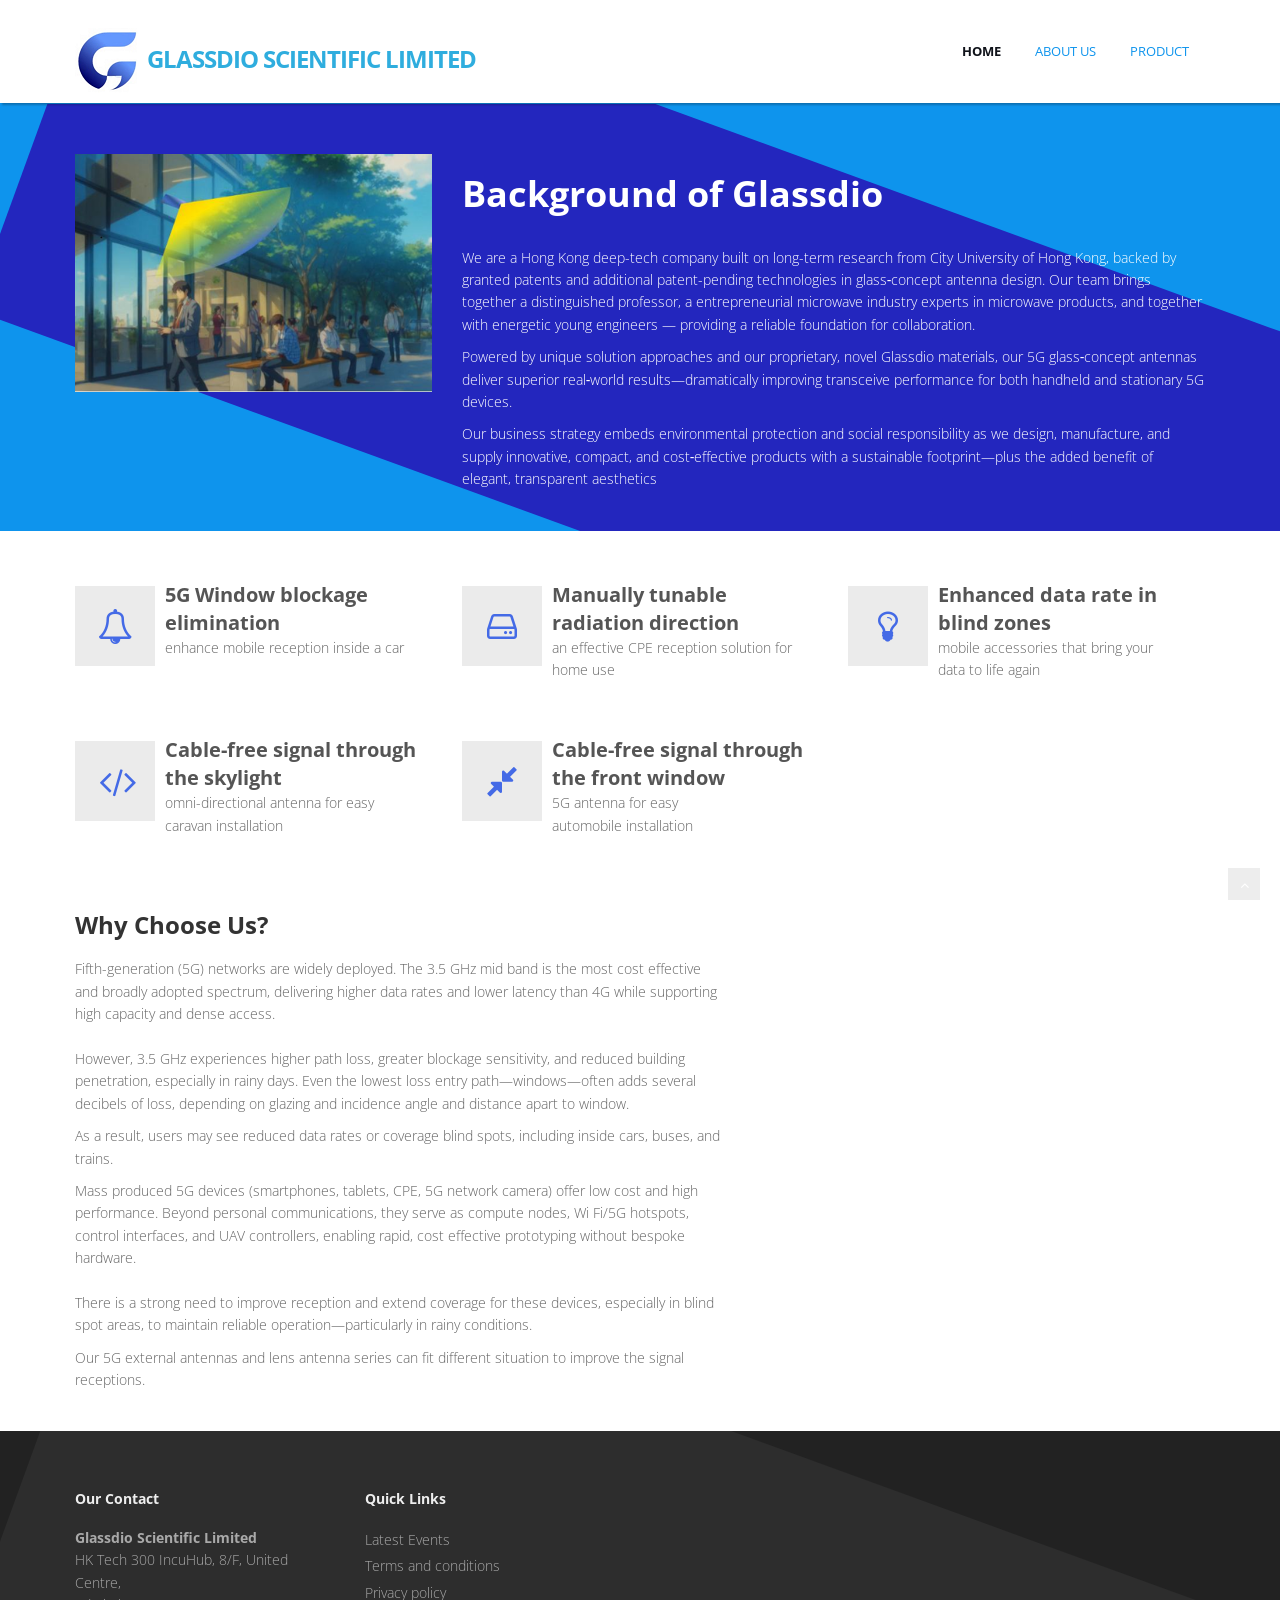
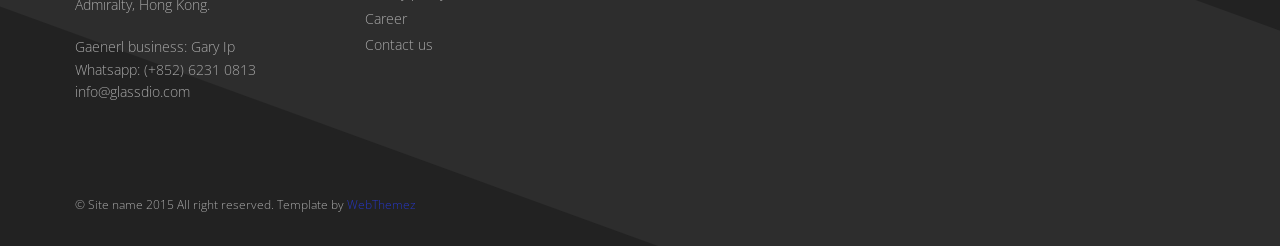
==== commit 40bc2d77: "Add files via upload" ====
--- a/index.html
+++ b/index.html
@@ -54,7 +54,7 @@
         <div id="main-slider" class="flexslider">
             <ul class="slides">
               <li>
-                <img src="img/slides/4.jpg" alt="" />
+                <img src="img/slides/test6.png" alt=""/>
 				<div class="container">
 				<div class="row">
 				<div class="col-md-12">
@@ -65,7 +65,7 @@
 				</div></div></div>
               </li>
               <li>
-                <img src="img/slides/test2.png" alt="" />
+                <img src="img/slides/test5.png" alt="" />
 				<div class="container">
 				<div class="row">
 				<div class="col-md-12">
@@ -76,7 +76,7 @@
 				</div></div></div>
               </li>
               <li>
-                <img src="img/slides/test3.png" alt="" />
+                <img src="img/slides/test3－1.png" alt="" />
 				<div class="container">
 				<div class="row">
 				<div class="col-md-12">
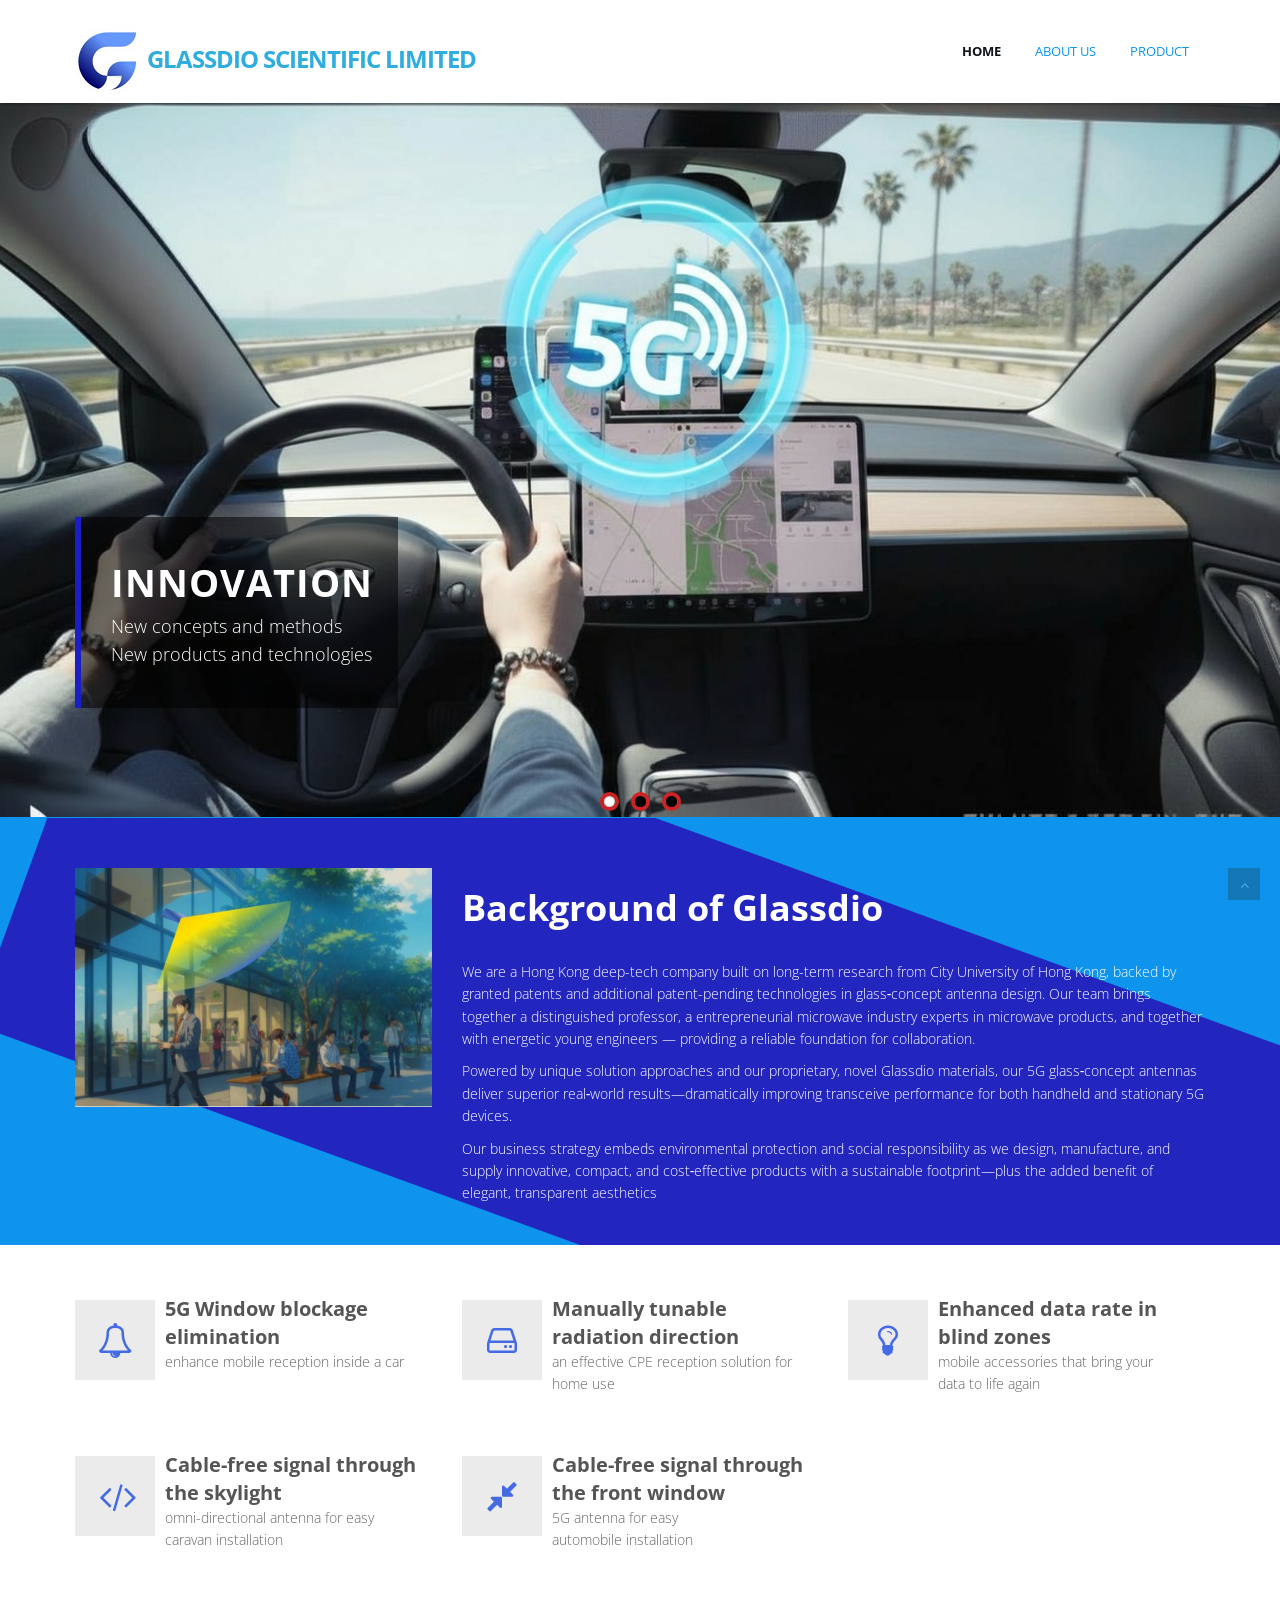
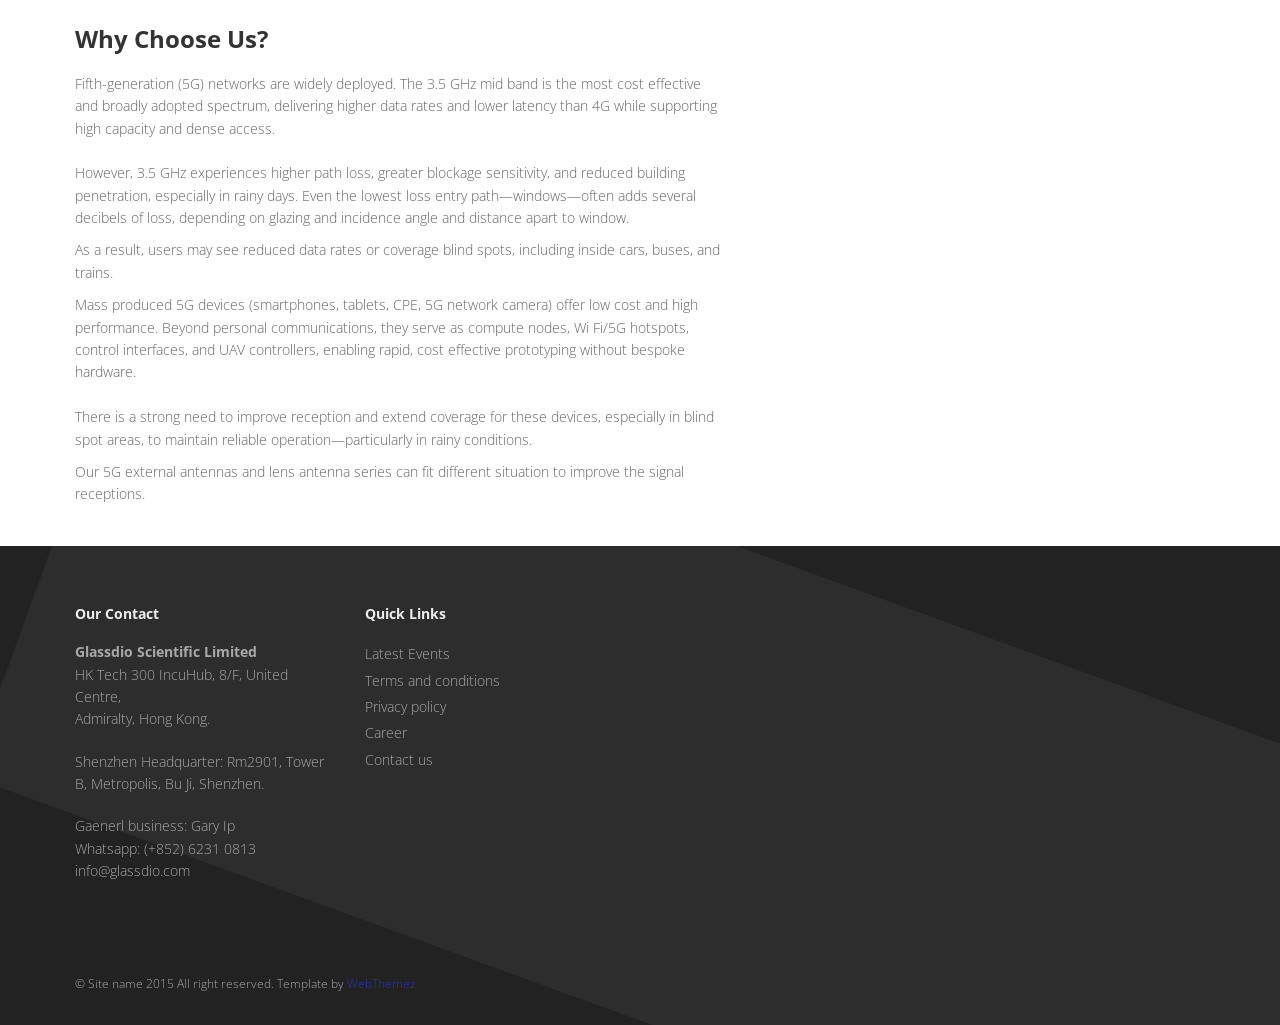
==== commit 1dda4e82: "Add files via upload" ====
--- a/index.html
+++ b/index.html
@@ -54,7 +54,7 @@
         <div id="main-slider" class="flexslider">
             <ul class="slides">
               <li>
-                <img src="img/slides/test6.png" alt=""/>
+                <img src="img/slides/test6-2.jpg " alt=""/>
 				<div class="container">
 				<div class="row">
 				<div class="col-md-12">
@@ -65,7 +65,7 @@
 				</div></div></div>
               </li>
               <li>
-                <img src="img/slides/test5.png" alt="" />
+                <img src="img/slides/test5-2.jpg" alt="" />
 				<div class="container">
 				<div class="row">
 				<div class="col-md-12">
@@ -76,7 +76,7 @@
 				</div></div></div>
               </li>
               <li>
-                <img src="img/slides/test3－1.png" alt="" />
+                <img src="img/slides/test3-1_resized_1482x827.jpg" alt="" />
 				<div class="container">
 				<div class="row">
 				<div class="col-md-12">
@@ -197,6 +197,7 @@
 					<strong>Glassdio Scientific Limited</strong><br>
 					HK Tech 300 IncuHub, 8/F, United Centre, <br>
 					 Admiralty, Hong Kong.</address>
+					<address>Shenzhen Headquarter: Rm2901, Tower B, Metropolis, Bu Ji, Shenzhen.</address>
 					<p>
 						<i class="icon-phone"></i> Gaenerl business: Gary Ip <br>
 						Whatsapp: (+852) 6231 0813 <br>
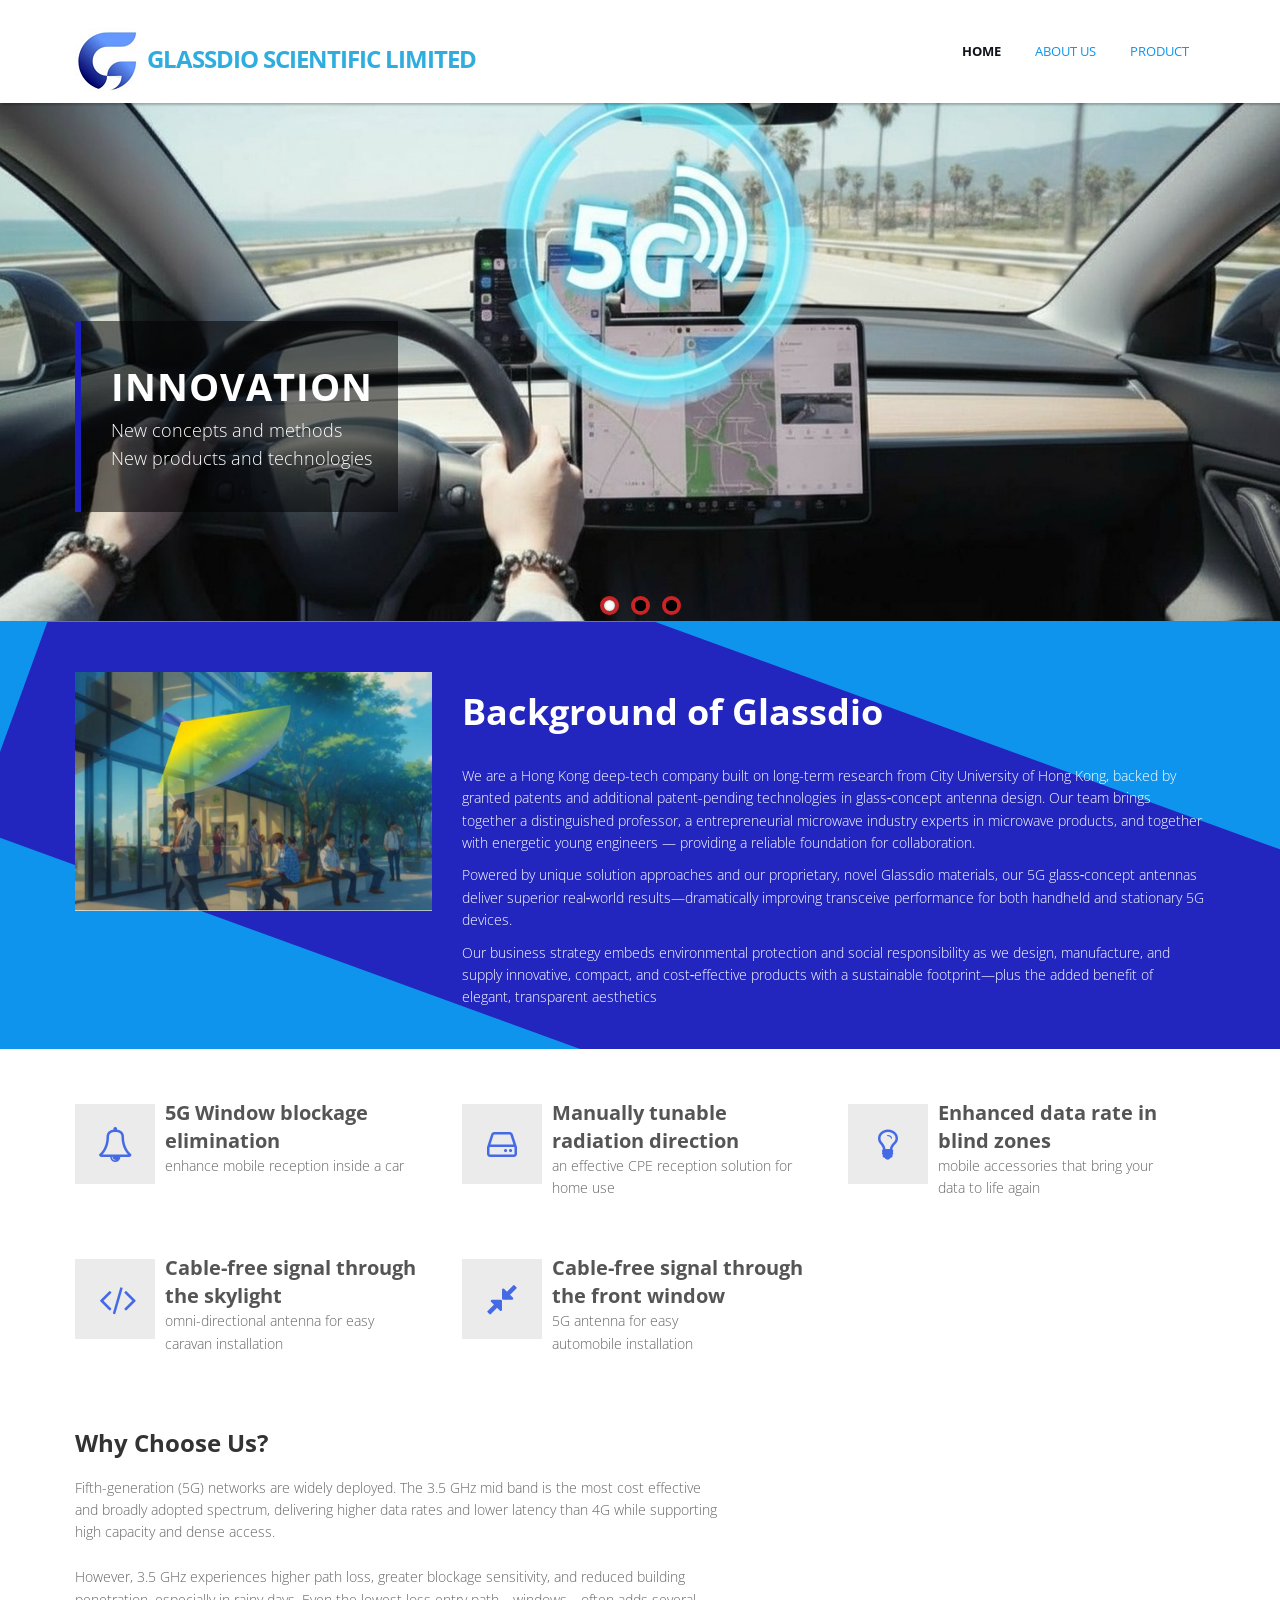
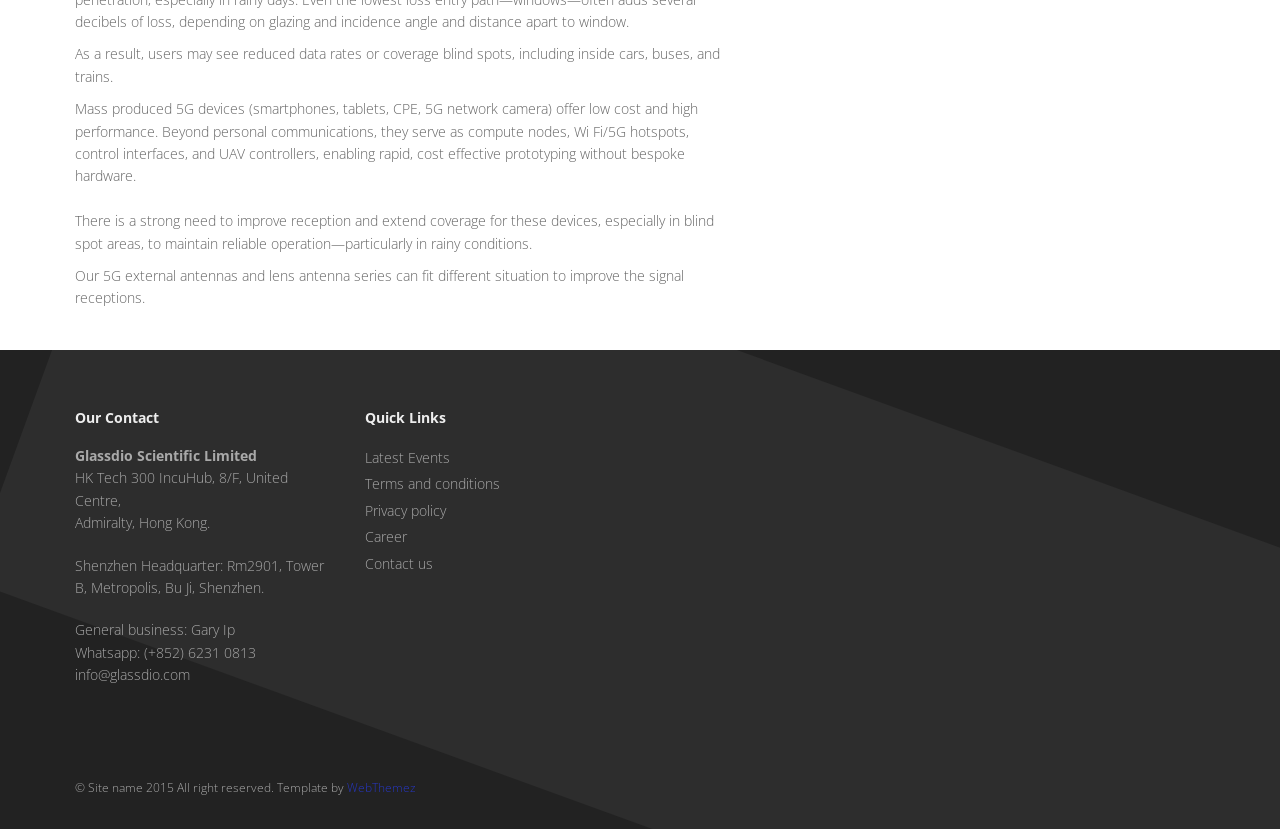
==== commit c066ac40: "Add files via upload" ====
--- a/index.html
+++ b/index.html
@@ -54,7 +54,7 @@
         <div id="main-slider" class="flexslider">
             <ul class="slides">
               <li>
-                <img src="img/slides/test6-2.jpg " alt=""/>
+                <img src="img/slides/ace205d3.jpg " alt=""/>
 				<div class="container">
 				<div class="row">
 				<div class="col-md-12">
@@ -65,7 +65,7 @@
 				</div></div></div>
               </li>
               <li>
-                <img src="img/slides/test5-2.jpg" alt="" />
+                <img src="img/slides/test5-3.jpg" alt="" />
 				<div class="container">
 				<div class="row">
 				<div class="col-md-12">
@@ -76,7 +76,7 @@
 				</div></div></div>
               </li>
               <li>
-                <img src="img/slides/test3-1_resized_1482x827.jpg" alt="" />
+                <img src="img/slides/123.png" alt="" />
 				<div class="container">
 				<div class="row">
 				<div class="col-md-12">
@@ -199,7 +199,7 @@
 					 Admiralty, Hong Kong.</address>
 					<address>Shenzhen Headquarter: Rm2901, Tower B, Metropolis, Bu Ji, Shenzhen.</address>
 					<p>
-						<i class="icon-phone"></i> Gaenerl business: Gary Ip <br>
+						<i class="icon-phone"></i> General business: Gary Ip <br>
 						Whatsapp: (+852) 6231 0813 <br>
 						<i class="icon-envelope-alt"></i> info@glassdio.com
 					</p>
--- a/css/style.css
+++ b/css/style.css
@@ -309,7 +309,7 @@
 }
 .fancybox-title-inside-wrap {
     padding: 3px 30px 6px;
-    background: #0e94ed;
+    background: #188ddb;
 }
 
 .progress-bar { 
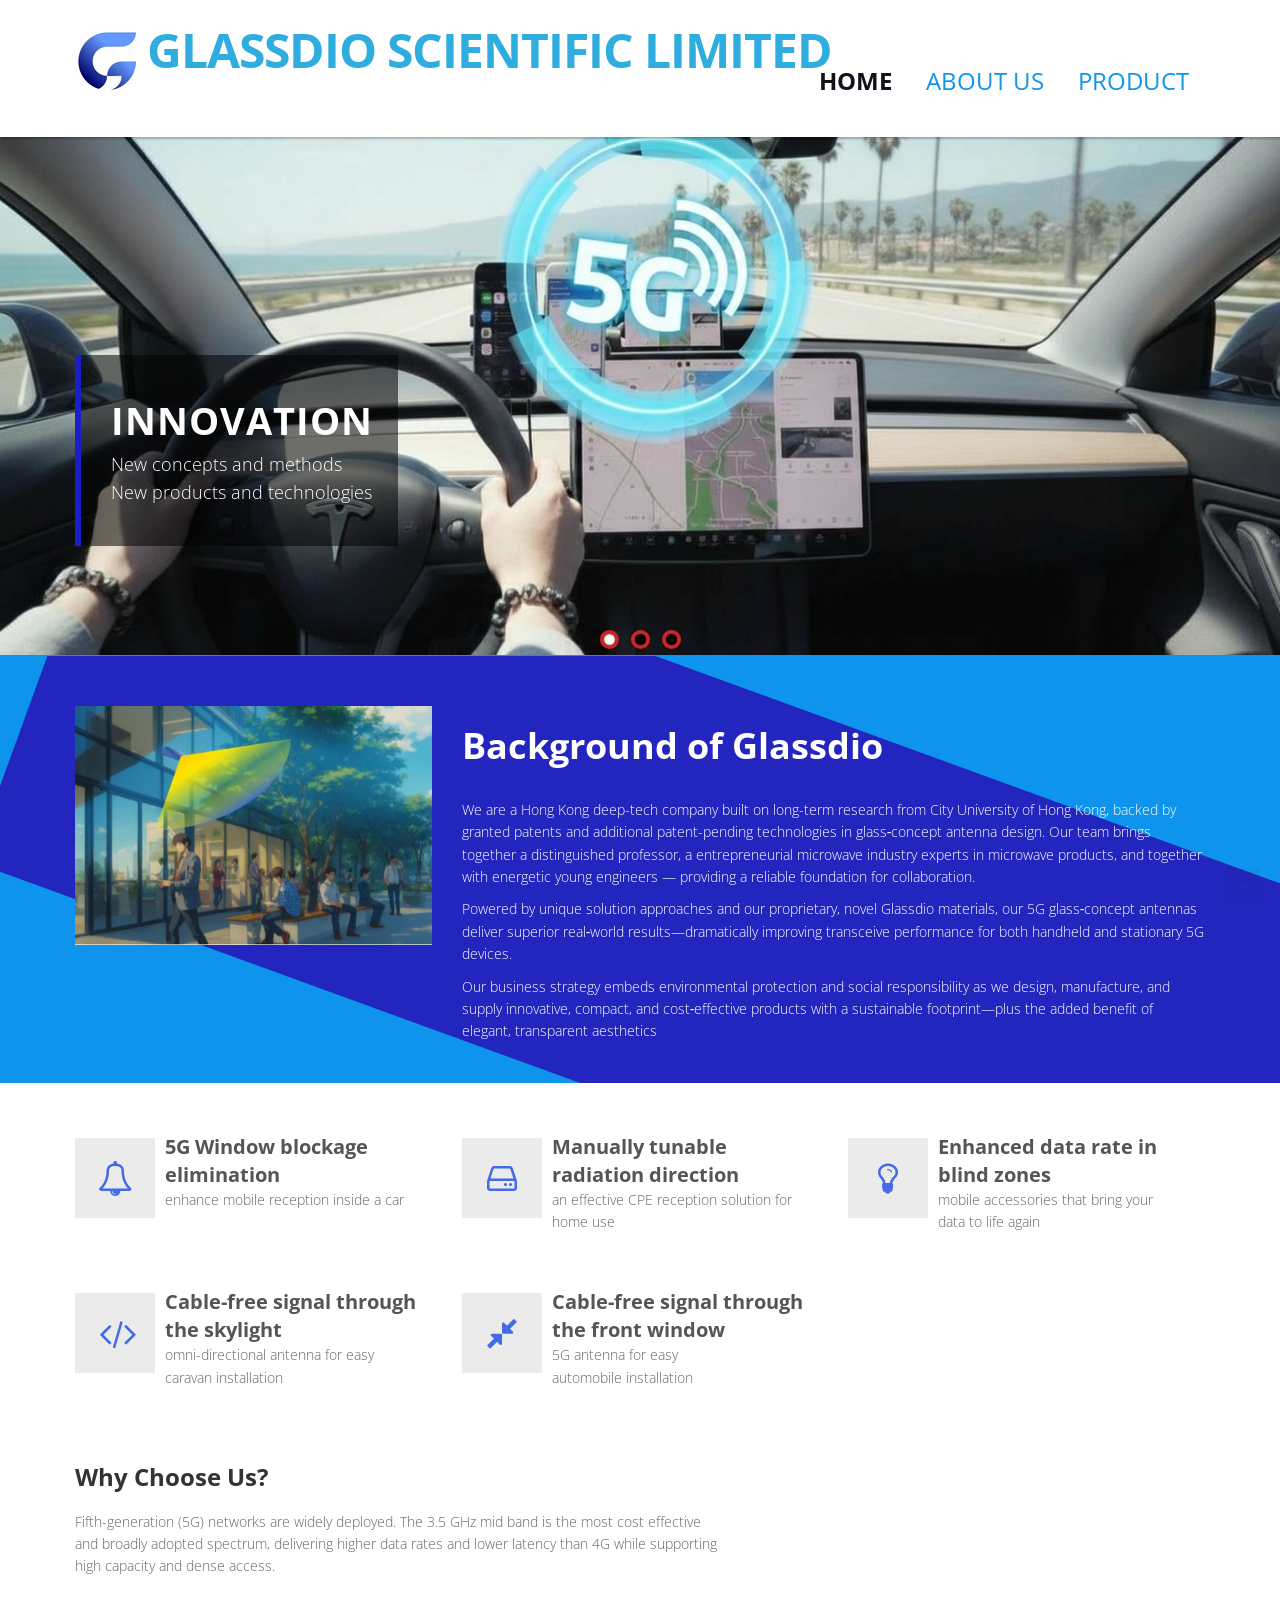
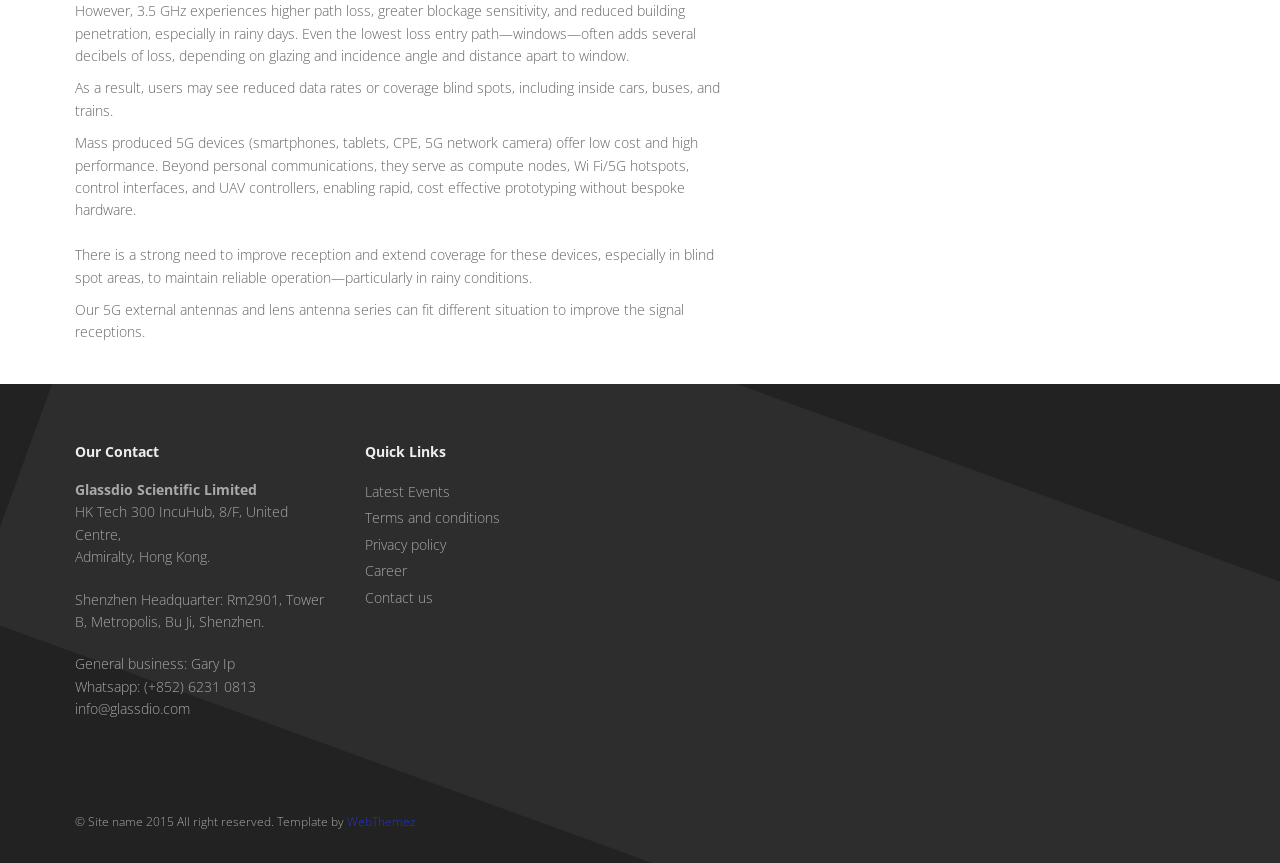
==== commit 9091e641: "Add files via upload" ====
--- a/index.html
+++ b/index.html
@@ -32,13 +32,14 @@
                         <span class="icon-bar"></span>
                         <span class="icon-bar"></span>
                     </button>
-                    <a class="navbar-brand" href="index.html"><img src="img/Glassdio.png"alt="logo"/> Glassdio Scientific Limited</a>
+                    <a class="navbar-brand" href="index.html"><img src="img/Glassdio.png"alt="logo"/> <font size="9">Glassdio Scientific Limited</font></a>
                 </div>
                 <div class="navbar-collapse collapse ">
                     <ul class="nav navbar-nav">
-                        <li class="active"><a href="index.html">Home</a></li> 
-						<li><a href="about.html">About Us</a></li>
-                        <li><a href="5G.html">Product</a></li>
+					
+                        <li class="active"><a href="index.html"><font size="5">Home</font></a></li> 
+						<li><a href="about.html"><font size="5">About Us</font></a></li>
+                        <li><a href="5G.html"><font size="5">Product</font></a></li>
 					
                         
                         
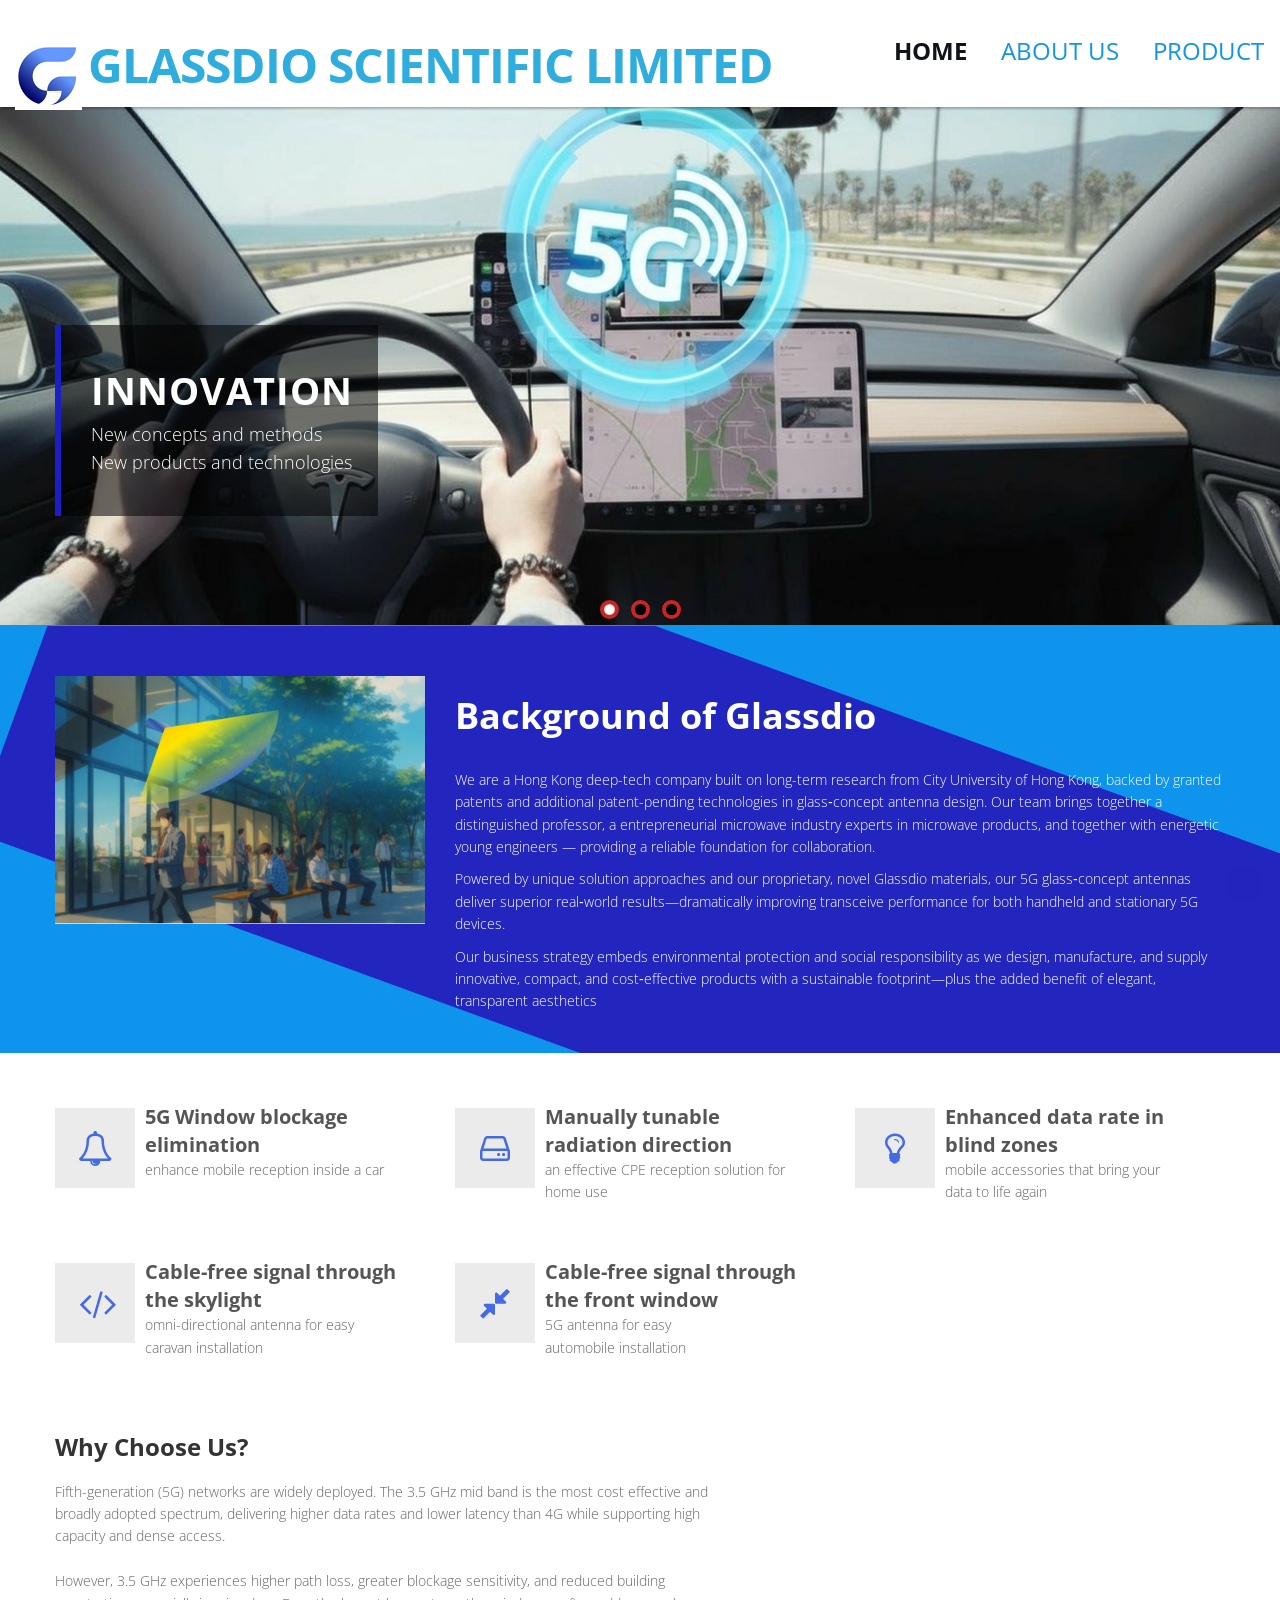
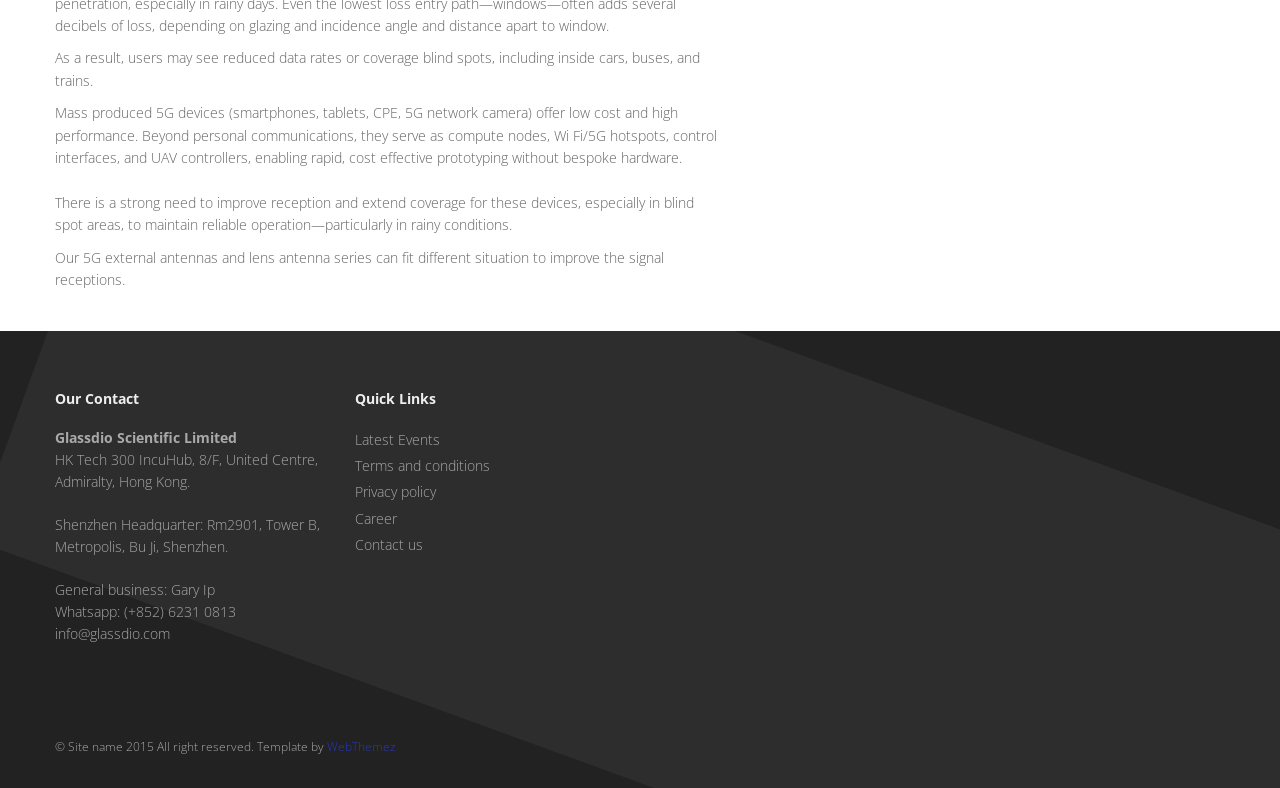
==== commit 6d3dd1a1: "Add files via upload" ====
--- a/index.html
+++ b/index.html
@@ -21,11 +21,15 @@
 
 </head>
 <body>
+	
 <div id="wrapper">
 	<!-- start header -->
 	<header>
+		
         <div class="navbar navbar-default navbar-static-top">
-            <div class="container">
+			
+            
+			
                 <div class="navbar-header">
                     <button type="button" class="navbar-toggle" data-toggle="collapse" data-target=".navbar-collapse">
                         <span class="icon-bar"></span>
@@ -45,7 +49,7 @@
                         
                     </ul>
                 </div>
-            </div>
+            
         </div>
 	</header>
 	<!-- end header -->
--- a/css/style.css
+++ b/css/style.css
@@ -34,7 +34,7 @@
 }
  
 .container {
-	padding:0 20px 0 20px;
+	padding:0 0px 0 0px;
 	position:relative;
 }
 
@@ -78,12 +78,12 @@
 .navbar-brand {
     color: #222;
 	text-transform: uppercase;
-    font-size: 24px;
+    font-size: 25px;
     font-weight: 700;
     line-height: 1em;
 	letter-spacing: -1px;
     margin-top: 10px;
-    padding: 0 0 0 15px;
+    padding: 0 0 10 15px;
 }
 .navbar-default .navbar-brand{
 color: #2FADDE;
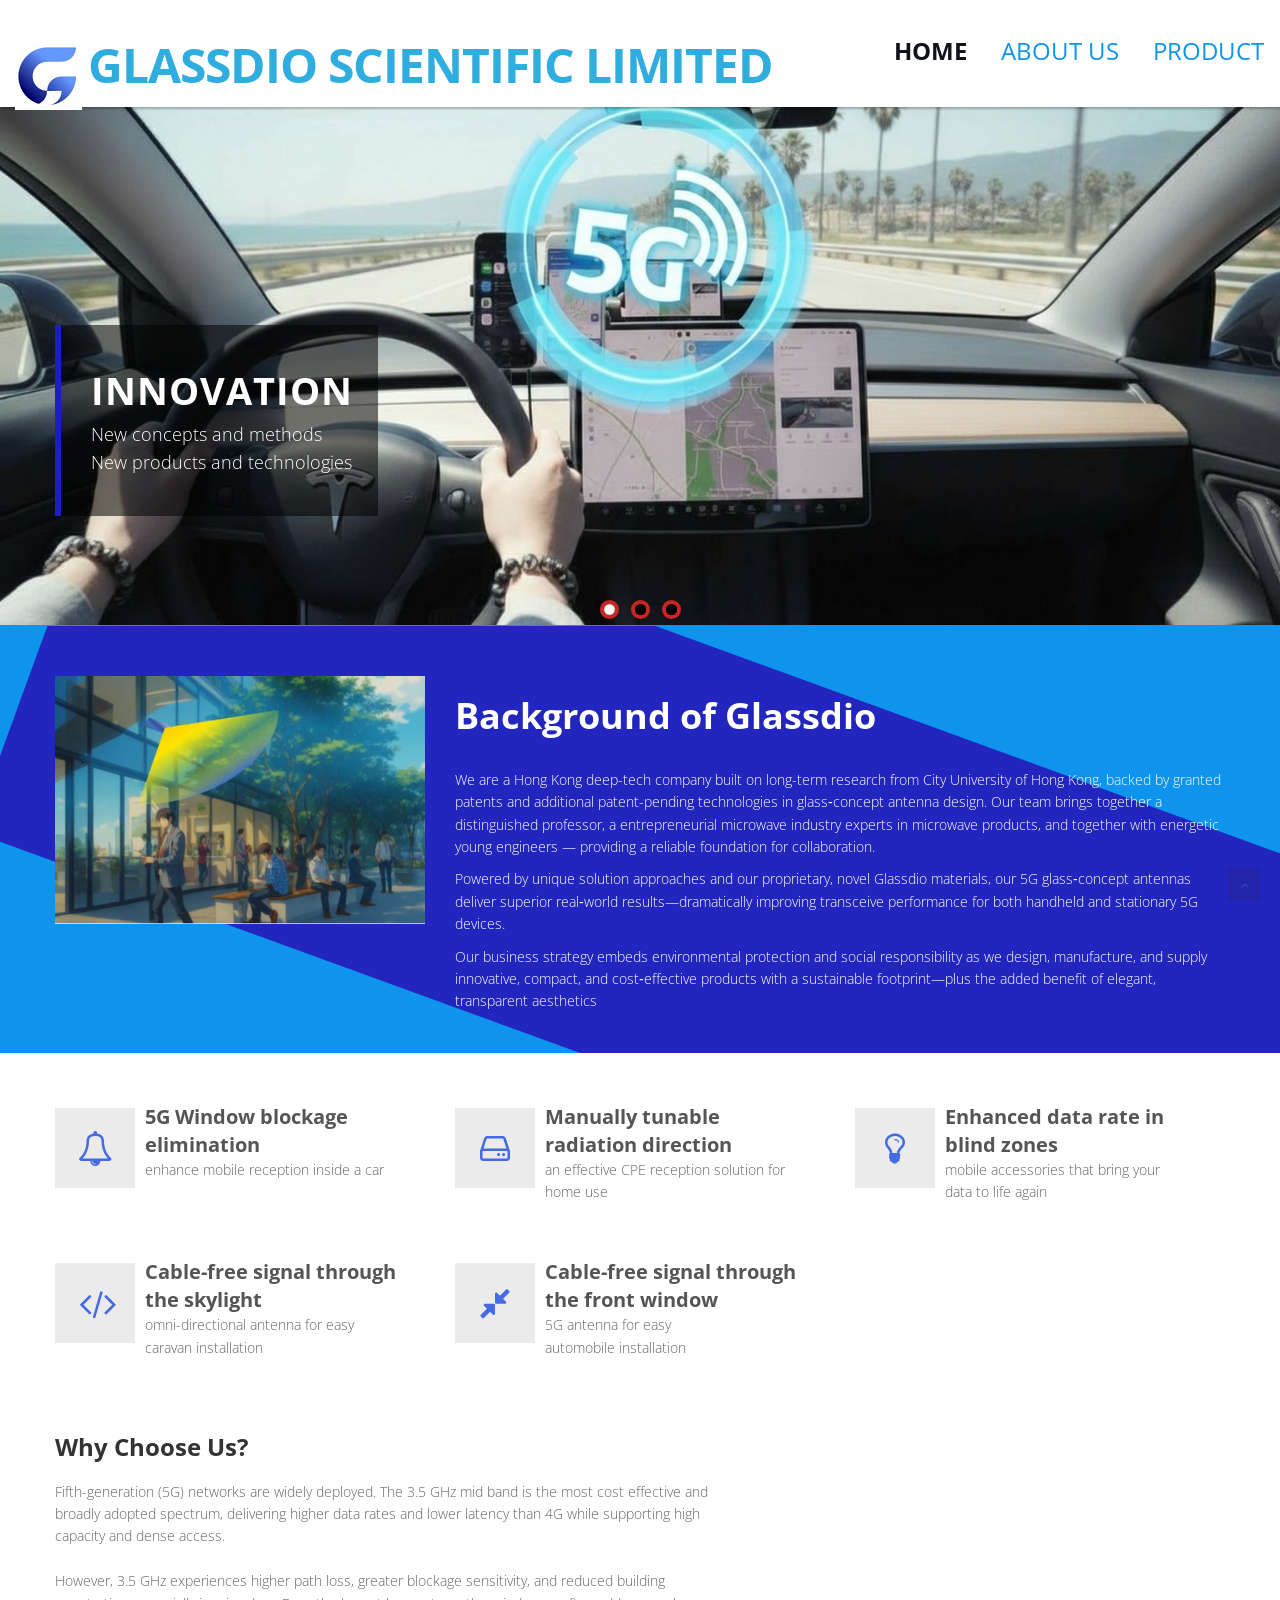
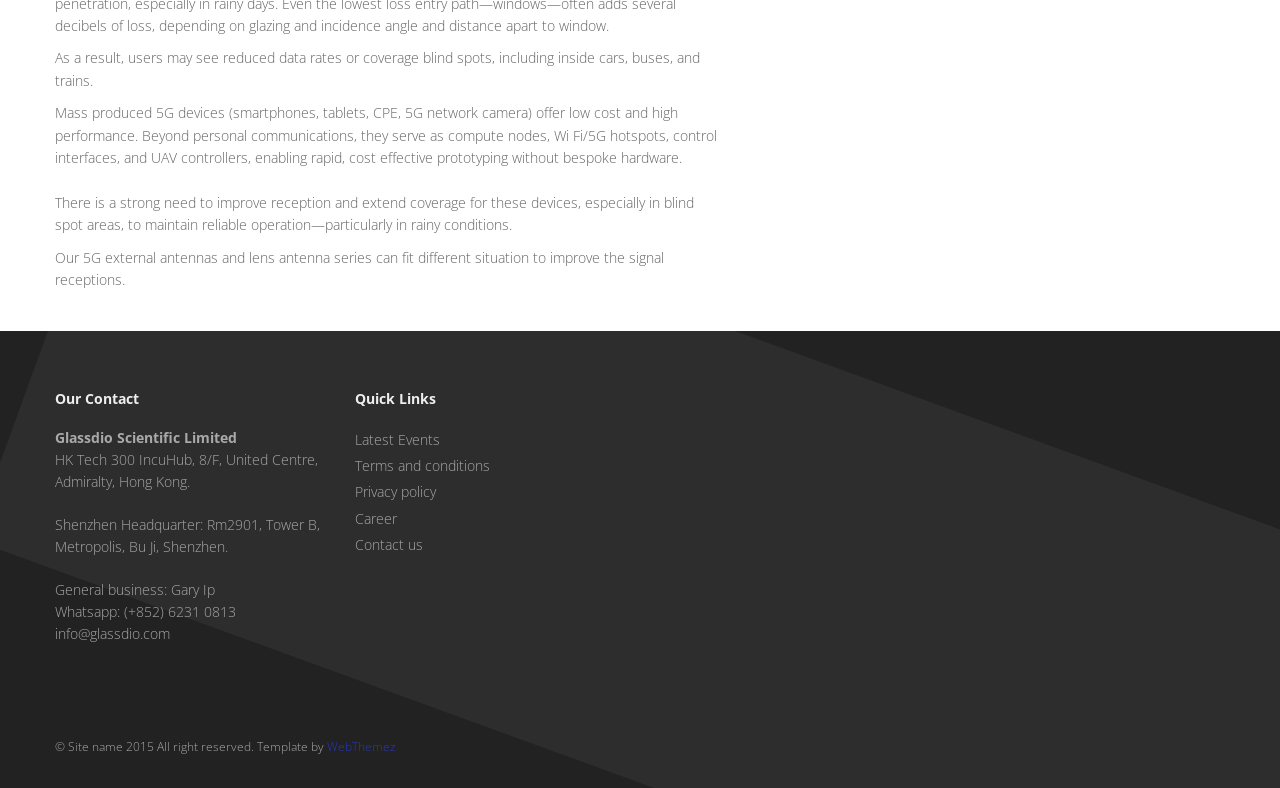
==== commit 82dd27ff: "updated product photos and added the nav in the product details pages" ====
--- a/index.html
+++ b/index.html
@@ -43,7 +43,7 @@
 					
                         <li class="active"><a href="index.html"><font size="5">Home</font></a></li> 
 						<li><a href="about.html"><font size="5">About Us</font></a></li>
-                        <li><a href="5G.html"><font size="5">Product</font></a></li>
+                        <li><a href="productlist.html"><font size="5">Product</font></a></li>
 					
                         
                         
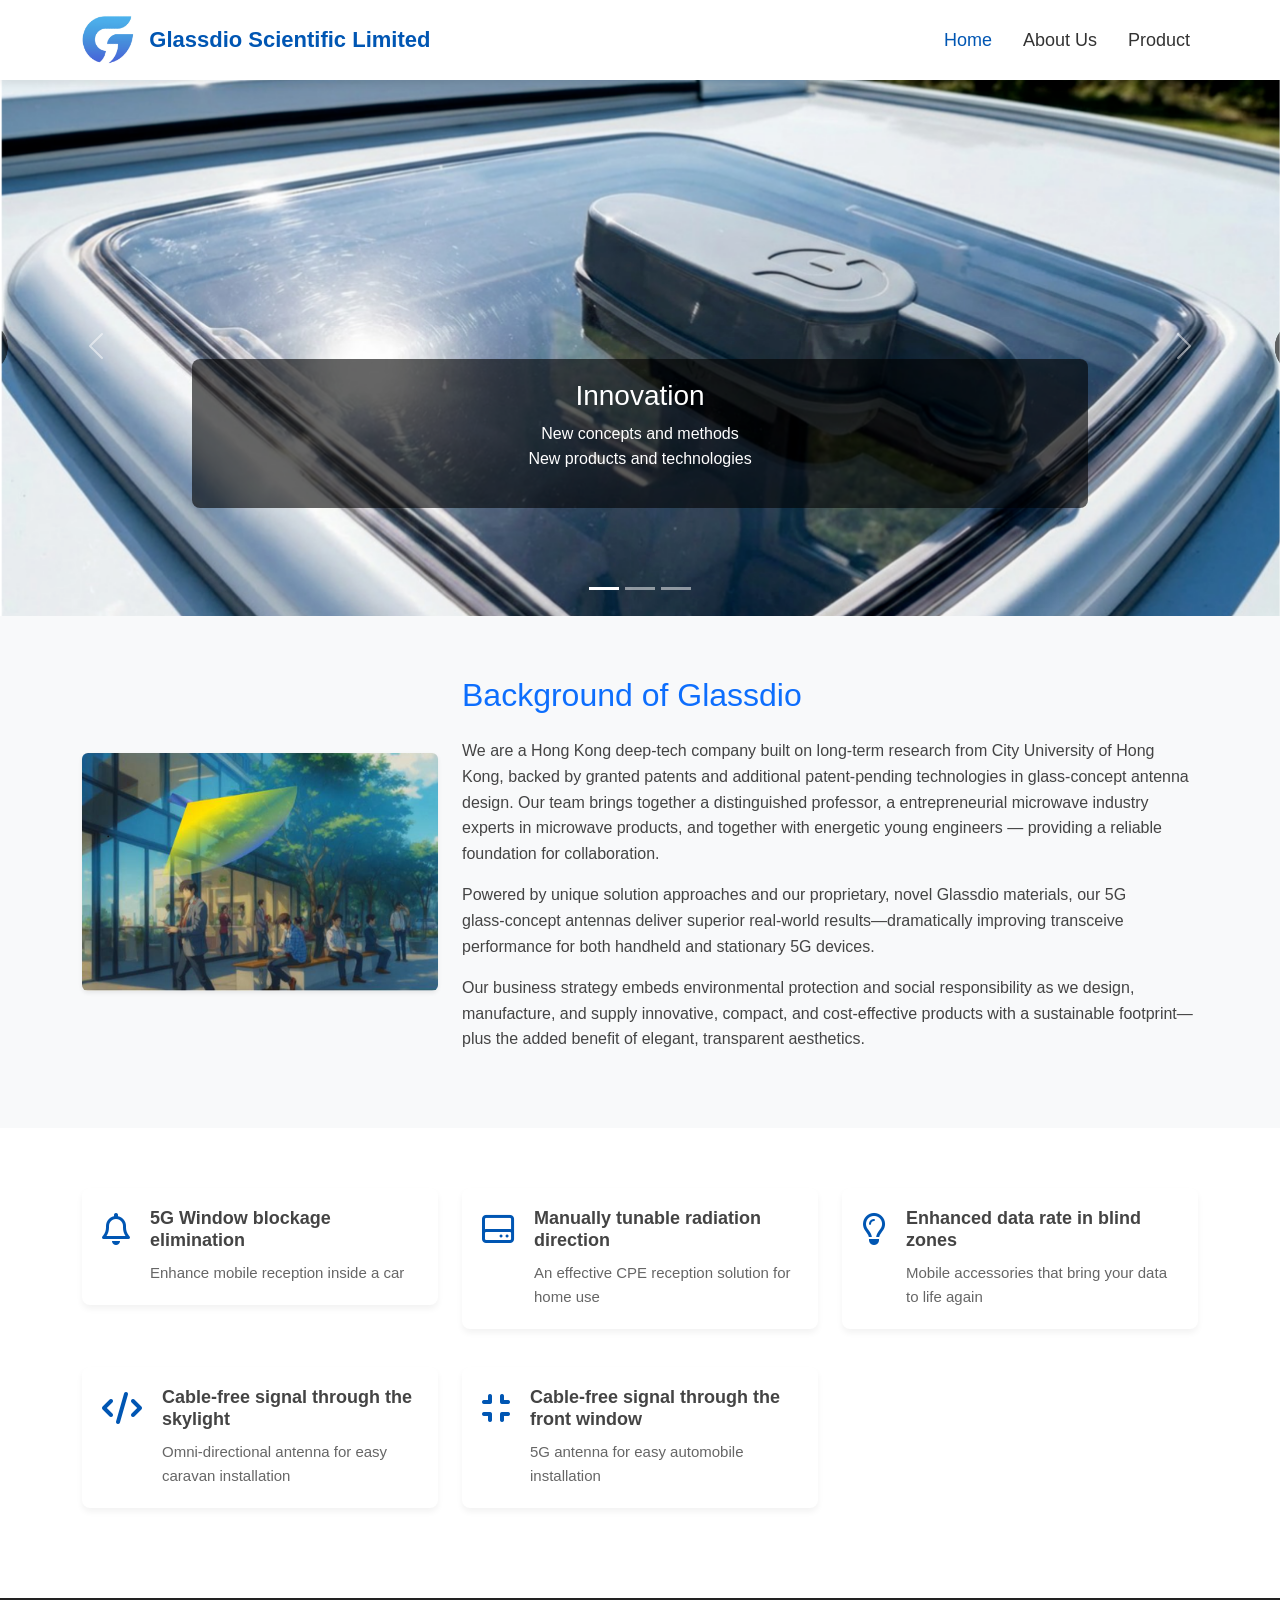
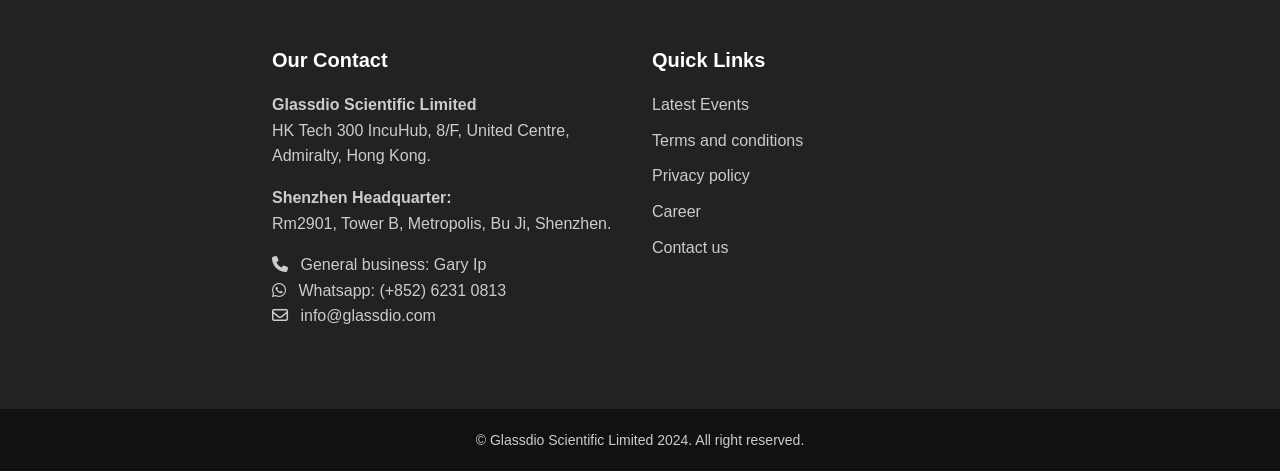
==== commit fdbb6f58: "debug" ====
--- a/index.html
+++ b/index.html
@@ -1,268 +1,219 @@
 <!DOCTYPE html>
 <html lang="en">
 <head>
-<meta charset="utf-8">
-<title>Glassdio Scientific Limited</title>
-<meta name="viewport" content="width=device-width, initial-scale=1.0" />
-<meta name="description" content="" />
-<meta name="author" content="http://webthemez.com" />
-<!-- css -->
-<link href="css/bootstrap.min.css" rel="stylesheet" />
-<link href="css/fancybox/jquery.fancybox.css" rel="stylesheet">
-<link href="css/jcarousel.css" rel="stylesheet" />
-<link href="css/flexslider.css" rel="stylesheet" />
-<link href="js/owl-carousel/owl.carousel.css" rel="stylesheet"> 
-<link href="css/style.css" rel="stylesheet" />
- 
-<!-- HTML5 shim, for IE6-8 support of HTML5 elements -->
-<!--[if lt IE 9]>
-      <script src="http://html5shim.googlecode.com/svn/trunk/html5.js"></script>
-    <![endif]-->
-
+    <meta charset="utf-8">
+    <title>Glassdio Scientific Limited</title>
+    <meta name="viewport" content="width=device-width, initial-scale=1.0" />
+    <meta name="description" content="Glassdio Scientific Limited - 5G glass-concept antenna design" />
+    
+    <!-- 引入 Bootstrap 5 CSS -->
+    <link href="https://cdn.jsdelivr.net/npm/bootstrap@5.3.0/dist/css/bootstrap.min.css" rel="stylesheet">
+    <!-- 引入 FontAwesome (用於 icon) -->
+    <link rel="stylesheet" href="https://cdnjs.cloudflare.com/ajax/libs/font-awesome/6.4.0/css/all.min.css">
+	<link href="css/style.css" rel="stylesheet" />
+	<style>
+        /* --- 輪播圖 (Slider) 統一尺寸設定 --- */
+        .carousel-item img { width: 100%; height: 60vh; min-height: 400px; object-fit: cover; }
+        .carousel-caption { background: rgba(0, 0, 0, 0.6); border-radius: 8px; padding: 20px; bottom: 20%; }
+        
+        /* --- 區塊樣式 --- */
+        section { padding: 60px 0; }
+        .bg-light-gray { background-color: #f8f9fa; }
+        
+        /* --- Info Blocks (特色圖示區塊) --- */
+        .info-block { display: flex; margin-bottom: 30px; background: #fff; padding: 20px; border-radius: 8px; box-shadow: 0 4px 6px rgba(0,0,0,0.05); transition: transform 0.3s; }
+        .info-block:hover { transform: translateY(-5px); }
+        .info-block i { font-size: 32px; color: #0056b3; margin-right: 20px; margin-top: 5px; }
+        .info-block h4 { font-size: 18px; font-weight: 600; margin-bottom: 10px; }
+        .info-block p { margin: 0; color: #666; font-size: 15px; }
+    </style>
 </head>
 <body>
-	
-<div id="wrapper">
-	<!-- start header -->
-	<header>
-		
-        <div class="navbar navbar-default navbar-static-top">
-			
-            
-			
-                <div class="navbar-header">
-                    <button type="button" class="navbar-toggle" data-toggle="collapse" data-target=".navbar-collapse">
-                        <span class="icon-bar"></span>
-                        <span class="icon-bar"></span>
-                        <span class="icon-bar"></span>
-                    </button>
-                    <a class="navbar-brand" href="index.html"><img src="img/Glassdio.png"alt="logo"/> <font size="9">Glassdio Scientific Limited</font></a>
-                </div>
-                <div class="navbar-collapse collapse ">
-                    <ul class="nav navbar-nav">
-					
-                        <li class="active"><a href="index.html"><font size="5">Home</font></a></li> 
-						<li><a href="about.html"><font size="5">About Us</font></a></li>
-                        <li><a href="productlist.html"><font size="5">Product</font></a></li>
-					
-                        
-                        
+
+    <!-- Header 導覽列 -->
+    <header>
+        <nav class="navbar navbar-expand-lg fixed-top">
+            <div class="container">
+                <a class="navbar-brand" href="index.html">
+                    <img src="img/Glassdio.png" alt="logo"/> 
+                    <span>Glassdio Scientific Limited</span>
+                </a>
+                <button class="navbar-toggler" type="button" data-bs-toggle="collapse" data-bs-target="#navbarContent" aria-controls="navbarContent" aria-expanded="false" aria-label="Toggle navigation">
+                    <span class="navbar-toggler-icon"></span>
+                </button>
+                <div class="collapse navbar-collapse" id="navbarContent">
+                    <ul class="navbar-nav ms-auto mb-2 mb-lg-0">
+                        <li class="nav-item"><a class="nav-link active" href="index.html">Home</a></li> 
+                        <li class="nav-item"><a class="nav-link" href="about.html">About Us</a></li>
+                        <li class="nav-item"><a class="nav-link" href="productlist.html">Product</a></li>
                     </ul>
                 </div>
-            
-        </div>
-	</header>
-	<!-- end header -->
-	<section id="featured">
-	 
-	<!-- Slider -->
-        <div id="main-slider" class="flexslider">
-            <ul class="slides">
-              <li>
-                <img src="img/slides/ace205d3.jpg " alt=""/>
-				<div class="container">
-				<div class="row">
-				<div class="col-md-12">
-                <div class="flex-caption">
-                    <h3>Innovation</h3> 
-					<p>New concepts and methods <br>New products and technologies</p>  
-                </div>
-				</div></div></div>
-              </li>
-              <li>
-                <img src="img/slides/test5-3.jpg" alt="" />
-				<div class="container">
-				<div class="row">
-				<div class="col-md-12">
-                <div class="flex-caption">
-                    <h3>Convenience</h3> 
-					<p>World wide connection <br>Lifestyle changes</p> 
-                </div>
-				</div></div></div>
-              </li>
-              <li>
-                <img src="img/slides/123.png" alt="" />
-				<div class="container">
-				<div class="row">
-				<div class="col-md-12">
-                <div class="flex-caption">
-                    <h3>Outstanding</h3> 
-					<p>Better performance in the industry <br></p>  
-                </div>
-				</div></div></div>
-              </li>
-            </ul>
-        </div>
-	<!-- end slider -->
- 
-	</section>
-	<section class="callaction">
-	<div class="container">
-		<div class="row">
-		<div class="col-md-4">
-		<img src="img/AI1.png" alt="" width="100%"/>
-		</div>
-			<div class="col-md-8">
-				<div><h1><span>Background of Glassdio</h1><span class="clear spacer_responsive_hide_mobile " style="height:13px;display:block;"></span><p>We are a Hong Kong deep-tech company built on long-term research from City University of Hong Kong, backed by granted patents and additional patent-pending technologies in glass‑concept antenna design. Our team brings together a distinguished professor, a entrepreneurial microwave industry experts in microwave products, and together with energetic young engineers — providing a reliable foundation for collaboration.</p>
-				<p>Powered by unique solution approaches and our proprietary, novel Glassdio materials, our 5G glass‑concept antennas deliver superior real‑world results—dramatically improving transceive performance for both handheld and stationary 5G devices.</p>
-				<p>Our business strategy embeds environmental protection and social responsibility as we design, manufacture, and supply innovative, compact, and cost‑effective products with a sustainable footprint—plus the added benefit of elegant, transparent aesthetics</p>
-				</div>
-			</div>
-		</div>
-		
-	</div>
-	</section>
-	<section id="content">
-	
-	
-	<div class="container">
-		<div class="row">
-            <div class="col-sm-4 info-blocks">
-                <i class="icon-info-blocks fa fa-bell-o"></i>
-                <div class="info-blocks-in">
-                    <h3>5G Window blockage elimination </h3>
-                    <p>enhance mobile reception inside a car</p>
-                </div>
-            </div>
-            <div class="col-sm-4 info-blocks">
-                <i class="icon-info-blocks fa fa-hdd-o"></i>
-                <div class="info-blocks-in">
-                    <h3>Manually tunable radiation direction</h3>
-                    <p> an effective CPE reception solution for home use</p>
-                </div>
-            </div>
-            <div class="col-sm-4 info-blocks">
-                <i class="icon-info-blocks fa fa-lightbulb-o"></i>
-                <div class="info-blocks-in">
-                    <h3>Enhanced data rate in blind zones</h3>
-                    <p>mobile accessories that bring your data to life again</p>
-                </div>
-            </div>
-        </div>
-		<div class="row">
-            <div class="col-sm-4 info-blocks">
-                <i class="icon-info-blocks fa fa-code"></i>
-                <div class="info-blocks-in">
-                    <h3>Cable-free signal through the skylight</h3>
-                    <p>omni-directional antenna for easy caravan installation</p>
-                </div>
-            </div>
-            <div class="col-sm-4 info-blocks">
-                <i class="icon-info-blocks fa fa-compress"></i>
-                <div class="info-blocks-in">
-                    <h3>Cable-free signal through the front window</h3>
-                    <p>5G antenna for easy automobile installation</p>
-                </div>
-            </div>
-            
-        </div>
-	     <div class="row">
-							<div class="col-md-7">
-								<!-- Heading and para -->
-								<div class="block-heading-two">
-									<h3><span>Why Choose Us?</span></h3>
-								</div>
-								<p>Fifth-generation (5G) networks are widely deployed. The 3.5 GHz mid band is the most cost effective and broadly adopted spectrum, delivering higher data rates and lower latency than 4G while supporting high capacity and dense access.  <br><br>However, 3.5 GHz experiences higher path loss, greater blockage sensitivity, and reduced building penetration, especially in rainy days. Even the lowest loss entry path—windows—often adds several decibels of loss, depending on glazing and incidence angle and distance apart to window.</p>
-								<p>As a result, users may see reduced data rates or coverage blind spots, including inside cars, buses, and trains.</p>
-								
-								<p>Mass produced 5G devices (smartphones, tablets, CPE, 5G network camera) offer low cost and high performance. Beyond personal communications, they serve as compute nodes, Wi Fi/5G hotspots, control interfaces, and UAV controllers, enabling rapid, cost effective prototyping without bespoke hardware.<br><br>There is a strong need to improve reception and extend coverage for these devices, especially in blind spot areas, to maintain reliable operation—particularly in rainy conditions.</p>
-								<p>Our 5G external antennas and lens antenna series can fit different situation to improve the signal receptions.</p> 
-							</div>
-							<div class="col-xs-12 col-sm-12 col-md-5">
-                 
-                    <div class="latest-post-wrap pull-left"> 
-						<h3><span></span></h3>
-                        
-                        <!--Post item-->
-                        
-                         
-						  
-                         <!--Post item-->
-                        
-                            
-                        </div>
-                    </div>
-	
-	
-							
-						</div>
-						
-	 
-	</div>
-	
-	</section>
-	
-	<footer>
-	<div class="container">
-		<div class="row">
-			<div class="col-lg-3">
-				<div class="widget">
-					<h5 class="widgetheading">Our Contact</h5>
-					<address>
-					<strong>Glassdio Scientific Limited</strong><br>
-					HK Tech 300 IncuHub, 8/F, United Centre, <br>
-					 Admiralty, Hong Kong.</address>
-					<address>Shenzhen Headquarter: Rm2901, Tower B, Metropolis, Bu Ji, Shenzhen.</address>
-					<p>
-						<i class="icon-phone"></i> General business: Gary Ip <br>
-						Whatsapp: (+852) 6231 0813 <br>
-						<i class="icon-envelope-alt"></i> info@glassdio.com
-					</p>
-				</div>
-			</div>
-			<div class="col-lg-3">
-				<div class="widget">
-					<h5 class="widgetheading">Quick Links</h5>
-					<ul class="link-list">
-						<li><a href="#">Latest Events</a></li>
-						<li><a href="#">Terms and conditions</a></li>
-						<li><a href="#">Privacy policy</a></li>
-						<li><a href="#">Career</a></li>
-						<li><a href="#">Contact us</a></li>
-					</ul>
-				</div>
-			</div>
-			
-			<div class="col-lg-3">
-				<div class="widget">
-					
-					
-					</ul>
-				</div>
-			</div>
-		</div>
-	</div>
-	<div id="sub-footer">
-		<div class="container">
-			<div class="row">
-				<div class="col-lg-6">
-					<div class="copyright">
-						<p>
-							<span>&copy; Site name 2015 All right reserved. Template by </span><a href="http://webthemez.com" target="_blank">WebThemez</a>
-						</p>
-					</div>
-				</div>
-				<div class="col-lg-6">
-				</div>
-			</div>
-		</div>
-	</div>
-	</footer>
-</div>
-<a href="#" class="scrollup"><i class="fa fa-angle-up active"></i></a>
-<!-- javascript
-    ================================================== -->
-<!-- Placed at the end of the document so the pages load faster -->
-<script src="js/jquery.js"></script>
-<script src="js/jquery.easing.1.3.js"></script>
-<script src="js/bootstrap.min.js"></script>
-<script src="js/jquery.fancybox.pack.js"></script>
-<script src="js/jquery.fancybox-media.js"></script> 
-<script src="js/portfolio/jquery.quicksand.js"></script>
-<script src="js/portfolio/setting.js"></script>
-<script src="js/jquery.flexslider.js"></script>
-<script src="js/animate.js"></script>
-<script src="js/custom.js"></script>
-<script src="js/owl-carousel/owl.carousel.js"></script>
+            </div>
+        </nav>
+    </header>
+
+    <!-- Slider 輪播圖 -->
+    <section id="featured" class="p-0">
+        <div id="mainCarousel" class="carousel slide" data-bs-ride="carousel">
+            <div class="carousel-indicators">
+                <button type="button" data-bs-target="#mainCarousel" data-bs-slide-to="0" class="active" aria-current="true"></button>
+                <button type="button" data-bs-target="#mainCarousel" data-bs-slide-to="1"></button>
+                <button type="button" data-bs-target="#mainCarousel" data-bs-slide-to="2"></button>
+            </div>
+            <div class="carousel-inner">
+                <!-- Slide 1 -->
+                <div class="carousel-item active" data-bs-interval="5000">
+                    <img src="img/slides/sky1.png" alt="Innovation">
+                    <div class="carousel-caption d-none d-md-block">
+                        <h3>Innovation</h3> 
+                        <p>New concepts and methods <br>New products and technologies</p>  
+                    </div>
+                </div>
+                <!-- Slide 2 -->
+                <div class="carousel-item" data-bs-interval="5000">
+                    <img src="img/slides/window1.png" alt="Convenience">
+                    <div class="carousel-caption d-none d-md-block">
+                        <h3>Convenience</h3> 
+                        <p>World wide connection <br>Lifestyle changes</p> 
+                    </div>
+                </div>
+                <!-- Slide 3 -->
+                <div class="carousel-item" data-bs-interval="5000">
+                    <img src="img/skywindowantenna.png" alt="Outstanding">
+                    <div class="carousel-caption d-none d-md-block">
+                        <h3>Outstanding</h3> 
+                        <p>Better performance in the industry</p>  
+                    </div>
+                </div>
+            </div>
+            <button class="carousel-control-prev" type="button" data-bs-target="#mainCarousel" data-bs-slide="prev">
+                <span class="carousel-control-prev-icon" aria-hidden="true"></span>
+                <span class="visually-hidden">Previous</span>
+            </button>
+            <button class="carousel-control-next" type="button" data-bs-target="#mainCarousel" data-bs-slide="next">
+                <span class="carousel-control-next-icon" aria-hidden="true"></span>
+                <span class="visually-hidden">Next</span>
+            </button>
+        </div>
+    </section>
+
+    <!-- Background Section -->
+    <section class="callaction bg-light-gray">
+        <div class="container">
+            <div class="row align-items-center">
+                <div class="col-md-4 mb-4 mb-md-0">
+                    <img src="img/AI1.png" alt="AI Background" class="img-fluid rounded shadow-sm"/>
+                </div>
+                <div class="col-md-8">
+                    <h2 class="mb-4 text-primary">Background of Glassdio</h2>
+                    <p>We are a Hong Kong deep-tech company built on long-term research from City University of Hong Kong, backed by granted patents and additional patent-pending technologies in glass‑concept antenna design. Our team brings together a distinguished professor, a entrepreneurial microwave industry experts in microwave products, and together with energetic young engineers — providing a reliable foundation for collaboration.</p>
+                    <p>Powered by unique solution approaches and our proprietary, novel Glassdio materials, our 5G glass‑concept antennas deliver superior real‑world results—dramatically improving transceive performance for both handheld and stationary 5G devices.</p>
+                    <p>Our business strategy embeds environmental protection and social responsibility as we design, manufacture, and supply innovative, compact, and cost‑effective products with a sustainable footprint—plus the added benefit of elegant, transparent aesthetics.</p>
+                </div>
+            </div>
+        </div>
+    </section>
+
+    <!-- Info Blocks Section -->
+    <section id="content">
+        <div class="container">
+            <div class="row">
+                <div class="col-md-4">
+                    <div class="info-block">
+                        <i class="fa-regular fa-bell"></i>
+                        <div>
+                            <h4>5G Window blockage elimination</h4>
+                            <p>Enhance mobile reception inside a car</p>
+                        </div>
+                    </div>
+                </div>
+                <div class="col-md-4">
+                    <div class="info-block">
+                        <i class="fa-regular fa-hard-drive"></i>
+                        <div>
+                            <h4>Manually tunable radiation direction</h4>
+                            <p>An effective CPE reception solution for home use</p>
+                        </div>
+                    </div>
+                </div>
+                <div class="col-md-4">
+                    <div class="info-block">
+                        <i class="fa-regular fa-lightbulb"></i>
+                        <div>
+                            <h4>Enhanced data rate in blind zones</h4>
+                            <p>Mobile accessories that bring your data to life again</p>
+                        </div>
+                    </div>
+                </div>
+            </div>
+            <div class="row mt-2">
+                <div class="col-md-4">
+                    <div class="info-block">
+                        <i class="fa-solid fa-code"></i>
+                        <div>
+                            <h4>Cable-free signal through the skylight</h4>
+                            <p>Omni-directional antenna for easy caravan installation</p>
+                        </div>
+                    </div>
+                </div>
+                <div class="col-md-4">
+                    <div class="info-block">
+                        <i class="fa-solid fa-compress"></i>
+                        <div>
+                            <h4>Cable-free signal through the front window</h4>
+                            <p>5G antenna for easy automobile installation</p>
+                        </div>
+                    </div>
+                </div>
+            </div>
+        </div>
+    </section>
+    
+    <!-- Footer -->
+    <footer>
+        <div class="container">
+            <div class="row justify-content-center">
+                <div class="col-lg-4 mb-4">
+                    <h5>Our Contact</h5>
+                    <address>
+                        <strong>Glassdio Scientific Limited</strong><br>
+                        HK Tech 300 IncuHub, 8/F, United Centre, <br>
+                        Admiralty, Hong Kong.
+                    </address>
+                    <address>
+                        <strong>Shenzhen Headquarter:</strong><br>
+                        Rm2901, Tower B, Metropolis, Bu Ji, Shenzhen.
+                    </address>
+                    <p class="mt-3">
+                        <i class="fa-solid fa-phone me-2"></i> General business: Gary Ip <br>
+                        <i class="fa-brands fa-whatsapp me-2"></i> Whatsapp: (+852) 6231 0813 <br>
+                        <i class="fa-regular fa-envelope me-2"></i> info@glassdio.com
+                    </p>
+                </div>
+                <div class="col-lg-4 mb-4">
+                    <h5>Quick Links</h5>
+                    <ul>
+                        <li><a href="#">Latest Events</a></li>
+                        <li><a href="#">Terms and conditions</a></li>
+                        <li><a href="#">Privacy policy</a></li>
+                        <li><a href="#">Career</a></li>
+                        <li><a href="#">Contact us</a></li>
+                    </ul>
+                </div>
+            </div>
+        </div>
+        <div class="sub-footer">
+            <div class="container">
+                <div class="row">
+                    <div class="col-lg-12 text-center">
+                        <p class="mb-0">&copy; Glassdio Scientific Limited 2024. All right reserved.</p>
+                    </div>
+                </div>
+            </div>
+        </div>
+    </footer>
+
+    <!-- Bootstrap 5 JS -->
+    <script src="https://cdn.jsdelivr.net/npm/bootstrap@5.3.0/dist/js/bootstrap.bundle.min.js"></script>
 </body>
 </html>
--- a/css/style.css
+++ b/css/style.css
@@ -1,1815 +1,137 @@
-/*
-Author URI: http://webthemez.com/
-Note: 
-Licence under Creative Commons Attribution 3.0 
-Do not remove the back-link in this web template 
--------------------------------------------------------*/
+/* =========================================
+   Glassdio Scientific Limited - 共用樣式表
+   ========================================= */
 
-@import url('http://fonts.googleapis.com/css?family=Noto+Serif:400,400italic,700|Open+Sans:400,600,700'); 
-@import url('font-awesome.css');  
-@import url('animate.css');
-
+/* --- 全域基礎樣式 --- */
 body {
-	font-family:'Open Sans', Arial, sans-serif;
-	font-size:14px;
-	font-weight:300;
-	line-height:1.6em;
-	color:#656565;
+    font-family: 'Segoe UI', Tahoma, Geneva, Verdana, sans-serif;
+    color: #444;
+    line-height: 1.6; /* 預設行高 */
+    padding-top: 76px; /* 避免 fixed-top 導覽列遮擋內容 */
 }
 
-a:active {
-	outline:0;
+/* --- 導覽列樣式 (5個頁面完全共用) --- */
+.navbar {
+    box-shadow: 0 2px 10px rgba(0,0,0,0.1);
+    background-color: #ffffff;
+    padding: 10px 0;
+}
+.navbar-brand {
+    display: flex;
+    align-items: center;
+    font-size: 22px;
+    font-weight: bold;
+    color: #0056b3 !important;
+    gap: 15px;
+}
+.navbar-brand img {
+    max-height: 50px;
+    width: auto;
+}
+.nav-link {
+    font-size: 18px;
+    font-weight: 500;
+    color: #333 !important;
+    margin-left: 15px;
+    transition: color 0.3s;
+}
+.nav-link:hover, .nav-link.active {
+    color: #0056b3 !important;
 }
 
-.clear {
-	clear:both;
+/* --- Footer 樣式 (5個頁面完全共用) --- */
+footer {
+    background: #222;
+    color: #ccc;
+    padding-top: 50px;
+}
+footer h5 {
+    color: #fff;
+    margin-bottom: 20px;
+    font-weight: 600;
+}
+footer a {
+    color: #ccc;
+    text-decoration: none;
+    transition: color 0.3s;
+}
+footer a:hover {
+    color: #fff;
+}
+footer ul {
+    list-style: none;
+    padding: 0;
+}
+footer ul li {
+    margin-bottom: 10px;
+}
+.sub-footer {
+    background: #111;
+    padding: 20px 0;
+    margin-top: 40px;
+    font-size: 14px;
 }
 
-h1,h2, h3, h4, h5, h6 {
-	font-family:'Open Sans', Arial, sans-serif;
-	font-weight:700;
-	line-height:1.1em;
-	color: #333;
-	margin-bottom: 20px;
+/* =========================================
+   跨頁面共用組件 (安全抽離)
+   ========================================= */
+
+/* --- 頁面標題區塊 (About, Product List 共用) --- */
+#inner-headline {
+    background: #f8f9fa;
+    padding: 40px 0;
+    border-bottom: 1px solid #eaeaea;
+    margin-bottom: 40px;
 }
- 
-.container {
-	padding:0 0px 0 0px;
-	position:relative;
+#inner-headline h2 {
+    margin: 0;
+    color: #333;
+    font-weight: 700;
 }
 
-#wrapper{
-	width:100%;
-	margin:0;
-	padding:0;
-	position: relative;
-	overflow: hidden;
+/* --- 麵包屑導覽 (Product 1, Product 2 共用) --- */
+.breadcrumb-wrapper {
+    background-color: #f8f9fa;
+    padding: 15px 0;
+    border-bottom: 1px solid #eaeaea;
+    margin-bottom: 40px;
+}
+.breadcrumb {
+    margin-bottom: 0;
+    font-size: 15px;
+}
+.breadcrumb a {
+    color: #0056b3;
+    text-decoration: none;
+}
+.breadcrumb a:hover {
+    text-decoration: underline;
 }
 
-.row,.row-fluid {
-	margin-bottom:30px;
+/* --- 產品內頁共用標題與列表 (Product 1, Product 2 共用) --- */
+.section-title {
+    font-size: 1.25rem;
+    font-weight: 700;
+    color: #222;
+    margin-top: 30px;
+    margin-bottom: 15px;
+    border-left: 4px solid #0056b3;
+    padding-left: 10px;
 }
-
-.row .row,.row-fluid .row-fluid{
-	margin-bottom:30px;
+.feature-list {
+    list-style: none;
+    padding-left: 0;
 }
-
-.row.nomargin,.row-fluid.nomargin {
-	margin-bottom:0;
+.feature-list li {
+    margin-bottom: 15px;
+    display: flex;
+    align-items: flex-start;
 }
-
-img.img-polaroid {
-	margin:0 0 20px 0;
+.feature-list li i {
+    margin-top: 5px;
+    margin-right: 12px;
+    font-size: 1.1rem;
 }
-.img-box {
-	max-width:100%;
-}
-/*  Header
-==================================== */
- 
-header .navbar {
-    margin-bottom: 0;
-}
-
-.navbar-default {
-    border: none;
-}
-
-.navbar-brand {
-    color: #222;
-	text-transform: uppercase;
-    font-size: 25px;
-    font-weight: 700;
-    line-height: 1em;
-	letter-spacing: -1px;
-    margin-top: 10px;
-    padding: 0 0 10 15px;
-}
-.navbar-default .navbar-brand{
-color: #2FADDE;
-}
-
-header .navbar-collapse  ul.navbar-nav {
-    float: right;
-    margin-right: 0;
-}
-
-header .navbar-default{
-    background-color: #fff;
-    box-shadow: 2px 2px 2px rgba(0, 0, 0, 0.25);
-}
-
-header .nav li a:hover,
-header .nav li a:focus,
-header .nav li.active a,
-header .nav li.active a:hover,
-header .nav li a.dropdown-toggle:hover,
-header .nav li a.dropdown-toggle:focus,
-header .nav li.active ul.dropdown-menu li a:hover,
-header .nav li.active ul.dropdown-menu li.active a{
-    -webkit-transition: all .3s ease;
-    -moz-transition: all .3s ease;
-    -ms-transition: all .3s ease;
-    -o-transition: all .3s ease;
-    transition: all .3s ease;
-}
-header .nav li.active a,
-header .nav li.active a:hover{
-    border-bottom: transparent;
- 
-}
-header .navbar-default .navbar-nav > .open > a,
-header .navbar-default .navbar-nav > .open > a:hover,
-header .navbar-default .navbar-nav > .open > a:focus {
-    -webkit-transition: all .3s ease;
-    -moz-transition: all .3s ease;
-    -ms-transition: all .3s ease;
-    -o-transition: all .3s ease;
-    transition: all .3s ease;
-}
-
-
-header .navbar {
-    min-height: 70px; 
-	padding:18px 0;
-}
-
-header .navbar-nav > li  {
-    padding-bottom: 12px;
-    padding-top: 12px;
-}
-
-header  .navbar-nav > li > a {
-    padding-bottom: 6px;
-    padding-top: 5px;
-    margin-left: 2px;
-    line-height: 30px;
-	font-weight: 700;
-    -webkit-transition: all .3s ease;
-    -moz-transition: all .3s ease;
-    -ms-transition: all .3s ease;
-    -o-transition: all .3s ease;
-    transition: all .3s ease;
-}
-
-
-.dropdown-menu li a:hover {
-    color: #fff !important;
-}
-
-header .nav .caret {
-    border-bottom-color: #f5f5f5;
-    border-top-color: #f5f5f5;
-}
-.navbar-default .navbar-nav > .active > a,
-.navbar-default .navbar-nav > .active > a:hover,
-.navbar-default .navbar-nav > .active > a:focus {
-  background-color: #fff;
-}
-.navbar-default .navbar-nav > .open > a,
-.navbar-default .navbar-nav > .open > a:hover,
-.navbar-default .navbar-nav > .open > a:focus {
-  background-color:  #fff;
-}	
-	
-
-.dropdown-menu  {
-    box-shadow: none;
-    border-radius: 0;
-	border: none;
-}
-
-.dropdown-menu li:last-child  {
-	padding-bottom: 0 !important;
-	margin-bottom: 0;
-}
-
-header .nav li .dropdown-menu  {
-   padding: 0;
-}
-
-header .nav li .dropdown-menu li a {
-   line-height: 28px;
-   padding: 3px 12px;
-}
-
-/* --- menu --- */
-
-header .navigation {
-	float:right;
-}
-
-header ul.nav li {
-	border:none;
-	margin:0;
-}
-
-header ul.nav li a {	
-	font-size: 13px;
-	border:none;
-	font-weight: normal;
-	text-transform:uppercase;
-}
-
-header ul.nav li ul li a {	
-	font-size:12px;
-	border:none;
-	font-weight:300;
-	text-transform:uppercase;
-}
-
-
-.navbar .nav > li > a {
-  color: #0e94ed;
-  text-shadow: none;
-  border: 1px solid rgba(255, 255, 255, 0) !important;
-}
-
-.navbar .nav a:hover {
-	background:none;
-	color: #0e94ed !important;
-}
-
-.navbar .nav > .active > a,.navbar .nav > .active > a:hover {
-	background:none;
-	font-weight:700;
-}
-
-.navbar .nav > .active > a:active,.navbar .nav > .active > a:focus {
-	background:none;
-	outline:0;
-	font-weight:700;
-}
-
-.navbar .nav li .dropdown-menu {
-	z-index:2000;
-}
-
-header ul.nav li ul {
-	margin-top:1px;
-}
-header ul.nav li ul li ul {
-	margin:1px 0 0 1px;
-}
-.dropdown-menu .dropdown i {
-	position:absolute;
-	right:0;
-	margin-top:3px;
-	padding-left:20px;
-}
-
-.navbar .nav > li > .dropdown-menu:before {
-  display: inline-block;
-  border-right: none;
-  border-bottom: none;
-  border-left: none;
-  border-bottom-color: none;
-  content:none;
-}
-.navbar-default .navbar-nav>.active>a, .navbar-default .navbar-nav>.active>a:hover, .navbar-default .navbar-nav>.active>a:focus {
-color: #10131A;  
-}
-
-
-ul.nav li.dropdown a {
-	z-index:1000;
-	display:block;
-}
-
- select.selectmenu {
-	display:none;
-}
-.pageTitle{
-color: #fff;
-margin: 30px 0 3px;
-display: inline-block;
-font-size: 20px;
-padding: 14px 0;
-font-weight: normal;
-}
- 
-#featured{
-	width: 100%;
-	background:#000;
-	position:relative;
-	margin:0;
-	padding:0;
-}
-.form-control{
-border-radius:0;
-}
-.thumbnail {
-    max-width: 270px;
-    padding: 0;
-    border-radius: 0;
-}
-.thumbnail .caption {
-    margin-top: 0;
-    background-color: #F5F5F5;
-}
-.fancybox-title-inside-wrap {
-    padding: 3px 30px 6px;
-    background: #188ddb;
-}
-
-.progress-bar { 
-    background-color: #AFAFAF !important;
-	}
-/*  Sliders
-==================================== */
-/* --- flexslider --- */
-
-#featured .flexslider {
-	padding:0;  
-	background: #fff; 
-	position: relative; 
-	zoom: 1;
-}
-.slides li:nth-child(1){
-background:#0e94ed;
-}
-.slides li:nth-child(2){
-background:#175e8b;
-}
-.slides li:nth-child(3){
-background:#a37826;
-}
-.slides .row{
-margin:0px;
-}
-.flexslider .slides img {
-    width: 100%;
-    display: block;
-    text-align: center;
-    margin: 0 auto;
-}
-.flex-control-paging li a { 
-    background: #000;
-	}
-	.flex-control-paging li a.flex-active {
-    background: #FFF; 
-    cursor: default;
-}
-.flex-direction-nav .flex-prev{
-left:0px; 
-}
-.flex-direction-nav .flex-next{ 
-right:0px;
-}
-.flex-caption {zoom: 1;
-bottom: 110px; background-color: rgba(0, 0, 0, 0.54); color: #fff; margin: 0; padding: 25px 25px 25px 30px; position: absolute; left: 0;  /* IE 9 */       /* Safari */      border-left: 6px solid #1b1ec5;}
-.flex-caption h3 {color: #FFFFFF; font-size: 38px; letter-spacing: 1px; margin-bottom: 8px; text-transform: uppercase; }
-.flex-caption p {margin: 0 0 15px; color: #FFF;font-size:18px!important;line-height: 28px;}
-.skill-home{
-margin-bottom:50px;
-}
-.c1{
-border: #6041ed 1px solid;
-background:#415bed;
-}
-.c2{
-border: #24c4db 1px solid;
-background:#24c4db;
-}
-.c3{
-border: #2FADDE 1px solid;
-background:#2FADDE;
-}
-.c4{
-border: #609cec 1px solid;
-background:#609cec;
-}
-.skill-home .icons {
-padding: 30px 0 0 0;
-width: 100px;
-height: 100px;
-color: #fff;
-font-size: 42px;
-font-size: 42px; 
-text-align: center;
--ms-border-radius: 50%;
--moz-border-radius: 50%;
--webkit-border-radius: 50%;
-border-radius: 50%;
-display: inline-table;
-}
-.skill-home h2 {
-padding-top: 20px;
-font-size: 36px;
-font-weight: 700;
-} 
-.testimonial-solid {
-padding: 50px 0 60px 0;
-margin: 0 0 0 0; 
-text-align: center;
-}
-.testi-icon-area {
-text-align: center;
-position: absolute;
-top: -84px;
-margin: 0 auto; 
-width: 100%;
-}
-.testi-icon-area .quote {
-padding: 15px 0 0 0;
-margin: 0 0 0 0;
-background: #ffffff;
-text-align: center;
-color: #2FADDE;
-display: inline-table;
-width: 70px;
-height: 70px;
--ms-border-radius: 50%;
--moz-border-radius: 50%;
--webkit-border-radius: 50%;
-border-radius: 50%;
-font-size: 42px; 
-border: 1px solid #2FADDE;
-}
-
-.testi-icon-area .carousel-inner { 
-margin: 20px 0;
-}
-.carousel-indicators {
-bottom: -30px;
-}
-/* Testimonial
-----------------------------------*/
-.testimonial-area {
-padding: 0 0 0 0;
-margin:0;
-background: url(../img/low-poly01.jpg) fixed center center;
-background-size: cover;
--webkit-background-size: cover;
--moz-background-size: cover;
--ms-background-size: cover;
-}
-.testimonial-solid p {
-color: #000;
-font-size: 16px;
-line-height: 30px;
-font-style: italic;
-} 
-.testimonial-area .carousel-indicators li { 
-border: 1px solid #000;
-}
-.testimonial-area  .carousel-indicators .active{
-border: 1px solid #2FADDE;
-background:#2FADDE
-}
-section.callaction {
-	background: #0e94ed;
-	padding:50px 0 0 0;
-	color: #fff;
-	position: relative;
-	overflow: hidden;
-}
-
-.panel-title>a {
-color: inherit;
-font-size: 15px;
-}
-.panel-title>a:hover, .panel-title>a:focus, .panel-title>a:active{
-text-decoration:none;
-color:#428bca
-}
-/* Content
-==================================== */
-
-#content {
-	position:relative;
-	padding:50px 0 0px 0;
-}
-
-#content img {
-	max-width:100%;
-	height:auto;
-}
- 
-.cta-text {
-	text-align: center;
-	margin-top:10px;
-}
-
-
-.big-cta .cta {
-	margin-top:10px;
-}
- 
-.box {
-	width: 100%;
-}
-.box-gray  {
-	background: #f8f8f8;
-	padding: 20px 20px 30px;
-}
-.box-gray  h4,.box-gray  i {
-	margin-bottom: 20px;
-}
-.box-bottom {
-	padding: 20px 0;
-	text-align: center;
-}
-.box-bottom a {
-	color: #fff;
-	font-weight: 700;
-}
-.box-bottom a:hover {
-	color: #eee;
-	text-decoration: none;
-}
-
-
-/* Bottom
-==================================== */
-
-#bottom {
-	background:#fcfcfc;
-	padding:50px 0 0;
-
-}
-/* twitter */
-#twitter-wrapper {
-    text-align: center;
-    width: 70%;
-    margin: 0 auto;
-}
-#twitter em {
-    font-style: normal;
-    font-size: 13px;
-}
-
-#twitter em.twitterTime a {
-	font-weight:600;
-}
-
-#twitter ul {
-    padding: 0;
-	list-style:none;
-}
-#twitter ul li {
-    font-size: 20px;
-    line-height: 1.6em;
-    font-weight: 300;
-    margin-bottom: 20px;
-    position: relative;
-    word-break: break-word;
-}
-
-
-/* page headline
-==================================== */
-
-#inner-headline{
-	background: #69a5eb;
-	position:relative;
-	margin:0;
-	padding:0;
-	color:#2FADDE;
-	position: relative;
-	overflow: hidden;
-}
-
-
-#inner-headline .inner-heading h2 {
-	color:#fff;
-	margin:20px 0 0 0;
-}
-
-/* --- breadcrumbs --- */
-#inner-headline ul.breadcrumb {
-	margin:30px 0 0;
-	float:left;
-}
-
-#inner-headline ul.breadcrumb li {
-	margin-bottom:0;
-	padding-bottom:0;
-}
-#inner-headline ul.breadcrumb li {
-	font-size:13px;
-	color:#fff;
-}
-
-#inner-headline ul.breadcrumb li i{
-	color:#dedede;
-}
-
-#inner-headline ul.breadcrumb li a {
-	color:#fff;
-}
-
-ul.breadcrumb li a:hover {
-	text-decoration:none;
-}
-
-/* Forms
-============================= */
-
-/* --- contact form  ---- */
-form#contactform input[type="text"] {
-  width: 100%;
-  border: 1px solid #f5f5f5;
-  min-height: 40px;
-  padding-left:20px;
-  font-size:13px;
-  padding-right:20px;
-  -webkit-box-sizing: border-box;
-     -moz-box-sizing: border-box;
-          box-sizing: border-box;
-
-}
-
-form#contactform textarea {
-border: 1px solid #f5f5f5;
-  width: 100%;
-  padding-left:20px;
-  padding-top:10px;
-  font-size:13px;
-  padding-right:20px;
-  -webkit-box-sizing: border-box;
-     -moz-box-sizing: border-box;
-          box-sizing: border-box;
-
-}
-
-form#contactform .validation {
-	font-size:11px;
-}
-
-#sendmessage {
-	border:1px solid #e6e6e6;
-	background:#f6f6f6;
-	display:none;
-	text-align:center;
-	padding:15px 12px 15px 65px;
-	margin:10px 0;
-	font-weight:600;
-	margin-bottom:30px;
-
-}
-
-#sendmessage.show,.show  {
-	display:block;
-}
- 
-form#commentform input[type="text"] {
-  width: 100%;
-  min-height: 40px;
-  padding-left:20px;
-  font-size:13px;
-  padding-right:20px;
-  -webkit-box-sizing: border-box;
-     -moz-box-sizing: border-box;
-          box-sizing: border-box;
-	-webkit-border-radius: 2px 2px 2px 2px;
-		-moz-border-radius: 2px 2px 2px 2px;
-			border-radius: 2px 2px 2px 2px;
-
-}
-
-form#commentform textarea {
-  width: 100%;
-  padding-left:20px;
-  padding-top:10px;
-  font-size:13px;
-  padding-right:20px;
-  -webkit-box-sizing: border-box;
-     -moz-box-sizing: border-box;
-          box-sizing: border-box;
-	-webkit-border-radius: 2px 2px 2px 2px;
-		-moz-border-radius: 2px 2px 2px 2px;
-			border-radius: 2px 2px 2px 2px;
-}
-
-
-/* --- search form --- */
-.search{
-	float:right;
-	margin:35px 0 0;
-	padding-bottom:0;
-}
-
-#inner-headline form.input-append {
-	margin:0;
-	padding:0;
-}
-
-
-
-/*  Portfolio
-================================ */
-
-.work-nav #filters {
-	margin: 0;
-	padding: 0;
-	list-style: none;
-}
-
-.work-nav #filters li {
-	margin: 0 10px 30px 0;
-	padding: 0;
-	float:left;
-}
-
-.work-nav #filters li a {
-	color: #7F8289;
-	font-size: 16px;
-	display: block;	
-}
-
-.work-nav #filters li a:hover {
-
-}
-
-.work-nav #filters li a.selected {
-	color: #5e91de;
-}
-
-#thumbs {
-	margin: 0;
-	padding: 0;	
-}
-
-#thumbs li {
-	list-style-type: none;
-}
-
-.item-thumbs {
-	position: relative;
-	overflow: hidden;
-	margin-bottom: 30px;
-	cursor: pointer;
-}
-
-.item-thumbs a + img {
-	width: 100%;	
-}
-
-.item-thumbs .hover-wrap {
-	position: absolute;
-	display: block;
-	width: 100%;
-	height: 100%;
-	
-	opacity: 0;
-	filter: alpha(opacity=0);
-	
-	-webkit-transition: all 450ms ease-out 0s;	
-	   -moz-transition: all 450ms ease-out 0s;
-		 -o-transition: all 450ms ease-out 0s;
-		    transition: all 450ms ease-out 0s;
-		  
-	/* -webkit-transform: rotateY(180deg) scale(0.5,0.5); */
-	   -moz-transform: rotateY(180deg) scale(0.5,0.5);
-		-ms-transform: rotateY(180deg) scale(0.5,0.5);
-		 -o-transform: rotateY(180deg) scale(0.5,0.5);
-			
-	/* transform: rotateY(180deg) scale(0.5,0.5); */	
-}
-
-.item-thumbs:hover .hover-wrap,
-.item-thumbs.active .hover-wrap {
-	opacity: 1;
-	filter: alpha(opacity=100);
-	
-	-webkit-transform: rotateY(0deg) scale(1,1);
-	   -moz-transform: rotateY(0deg) scale(1,1);
-		-ms-transform: rotateY(0deg) scale(1,1);
-		 -o-transform: rotateY(0deg) scale(1,1);
-		    transform: rotateY(0deg) scale(1,1);
-}
-
-.item-thumbs .hover-wrap .overlay-img {
-	position: absolute;
-	width: 90%;
-height: 100%;
-opacity: 0.80;
-filter: alpha(opacity=80);
-
-	background: #454545;
-}
-
-.item-thumbs .hover-wrap .overlay-img-thumb {
-	position: absolute;
-	border-radius: 60px;
-	top: 50%;
-	left: 45%;
-	margin: -16px 0 0 -16px;
-	color: #fff;
-	font-size: 32px;
-	line-height: 1em;	
-	opacity: 1;
-	filter: alpha(opacity=100);
-}
- 
-ul.portfolio-categ{
-	margin:10px 0 30px 0;
-	padding:0;
-	float:left;
-	list-style:none;
-}
-
-ul.portfolio-categ li{
-margin: 0; 
-float: left;
-list-style: none;
-font-size: 13px;
-font-weight: 600;
-border: 1px solid #D5D5D5;
-margin-right: 15px;
-}
-
-ul.portfolio-categ li a{
-	display:block;
-	padding: 8px 20px;
-	color:#353535;
-}
-ul.portfolio-categ li.active{
-
-border: 1px solid #D0CFCF;
-
-
-background-color: #EDEDED;
-
-}
-ul.portfolio-categ li.active a:hover, ul.portfolio-categ li a:hover,ul.portfolio-categ li a:focus,ul.portfolio-categ li a:active {
-	text-decoration:none;
-	outline:0; 
-}
-  #accordion-alt3 .panel-heading h4 {
-font-size: 13px;
-line-height: 28px;
-}
-.panel .panel-heading h4 {
-font-weight: 400;
-}
-.panel-title {
-margin-top: 0;
-margin-bottom: 0;
-font-size: 15px;
-color: inherit;
-}
-.panel-group .panel {
-margin-bottom: 0;
-border-radius: 2px;
-}
-.panel {
-margin-bottom: 18px;
-background-color: #EBEBEB;
-border: 1px solid rgba(0, 0, 0, 0.05);
-border-radius: 2px;
--webkit-box-shadow: 0 1px 1px rgba(0,0,0,0.05);
-box-shadow: 0 1px 1px rgba(0,0,0,0.05);
-}
-#accordion-alt3 .panel-heading h4 a i {
-font-size: 20px;
-line-height: 18px;
-width: 18px;
-height: 18px;
-margin-right: 5px;
-color: #107FC9;
-text-align: center;
-border-radius: 50%;
-margin-left: 6px; 
-font-weight: bold;
-}  
-.progress.pb-sm {
-height: 6px!important;
-}
-.progress {
-box-shadow: inset 0 0 2px rgba(0,0,0,.1);
-}
-.progress {
-overflow: hidden;
-height: 18px;
-margin-bottom: 18px;
-background-color: #f5f5f5;
-border-radius: 2px;
--webkit-box-shadow: inset 0 1px 2px rgba(0,0,0,0.1);
-box-shadow: inset 0 1px 2px rgba(0,0,0,0.1);
-}
-.progress .progress-bar.progress-bar-red {
-background: #4144ed;
-} 
-.progress .progress-bar.progress-bar-green {
-background: #51d466;
-}
-.progress .progress-bar.progress-bar-lblue {
-background: #32c8de;
-}
-/* --- portfolio detail --- */
-.top-wrapper {
-	margin-bottom:20px;
-}
-.info-blocks {
-margin-bottom: 15px;
-position: relative;overflow: hidden;}
-.info-blocks i.icon-info-blocks {
-float: left;
-color: #446ae6;
-font-size: 35px;
-min-width: 50px;
-margin-top: 5px;
-text-align: center;
-background-color: #EBEBEB;
-height: 80px;
-width: 80px;
-padding: 24px;
-}
-.info-blocks .info-blocks-in {
-padding: 0 10px;
-overflow: hidden;
-background-color: #fff;}
-.info-blocks .info-blocks-in h3 {
-color: #555;
-font-size: 20px;
-line-height: 28px;
-margin:0px;
-}
-.info-blocks .info-blocks-in p {
-font-size: 14;
-}
-  
-blockquote {
-	font-size:16px;
-	font-weight:400;
-	font-family:'Noto Serif', serif;
-	font-style:italic;
-	padding-left:0;
-	color:#a2a2a2;
-	line-height:1.6em;
-	border:none;
-}
-
-blockquote cite 							{ display:block; font-size:12px; color:#666; margin-top:10px; }
-blockquote cite:before 					{ content:"\2014 \0020"; }
-blockquote cite a,
-blockquote cite a:visited,
-blockquote cite a:visited 				{ color:#555; }
-
-/* --- pullquotes --- */
-
-.pullquote-left {
-	display:block;
-	color:#a2a2a2;
-	font-family:'Noto Serif', serif;
-	font-size:14px;
-	line-height:1.6em;
-	padding-left:20px;
-}
-
-.pullquote-right {
-	display:block;
-	color:#a2a2a2;
-	font-family:'Noto Serif', serif;
-	font-size:14px;
-	line-height:1.6em;
-	padding-right:20px;
-}
-
-/* --- button --- */
-.btn{text-align: center;
-background: #169FD4;
-color: #fff;
-border-radius: 0;padding: 10px 20px;}
-.btn-theme {
-	color: #fff;
-}
-.btn-theme:hover {
-	color: #eee;
-}
-
-/* --- list style --- */
-
-ul.general {
-	list-style:none;
-	margin-left:0;
-}
-
-ul.link-list{
-	margin:0;
-	padding:0;
-	list-style:none;
-}
-
-ul.link-list li{
-	margin:0;
-	padding:2px 0 2px 0;
-	list-style:none;
-}
-footer{
-background: #222222;
-position: relative;overflow: hidden;}
-footer ul.link-list li a{
-	color:#A9A9A9;
-}
-footer ul.link-list li a:hover {
-	color:#eee;
-}
-/* --- Heading style --- */
-
-h4.heading {
-	font-weight:700;
-}
-
-.heading { margin-bottom: 30px; }
-
-.heading {
-	position: relative;
-	
-}
-
-
-.widgetheading {
-	width:100%;
-
-	padding:0;
-}
-
-#bottom .widgetheading {
-	position: relative;
-	border-bottom: #e6e6e6 1px solid;
-	padding-bottom: 9px;
-}
-
-aside .widgetheading {
-	position: relative;
-	border-bottom: #e9e9e9 1px solid;
-	padding-bottom: 9px;
-}
-
-footer .widgetheading {
-	position: relative;
-}
-
-footer .widget .social-network {
-	position:relative;
-}
-
-
-#bottom .widget .widgetheading span, aside .widget .widgetheading span, footer .widget .widgetheading span {	
-	position: absolute;
-	width: 60px;
-	height: 1px;
-	bottom: -1px;
-	right:0;
-
-}
-.box-area{
-border: 1px solid #E7E7E7;
-padding:0 15px;
-padding-top: 41px;
-margin-top: -42px;
-}
-/* --- Map --- */
-.map{
-	position:relative;
-	margin-top:-50px;
-	margin-bottom:40px;
-}
-
-.map iframe{
-	width:100%;
-	height:450px;
-	border:none;
-}
-
-.map-grid iframe{
-	width:100%;
-	height:350px;
-	border:none;
-	margin:0 0 -5px 0;
-	padding:0;
-}
-
- 
-ul.team-detail{
-	margin:-10px 0 0 0;
-	padding:0;
-	list-style:none;
-}
-
-ul.team-detail li{
-	border-bottom:1px dotted #e9e9e9;
-	margin:0 0 15px 0;
-	padding:0 0 15px 0;
-	list-style:none;
-}
-
-ul.team-detail li label {
-	font-size:13px;
-}
-
-ul.team-detail li h4, ul.team-detail li label{
-	margin-bottom:0;
-}
-
-ul.team-detail li ul.social-network {
-	border:none;
-	margin:0;
-	padding:0;
-}
-
-ul.team-detail li ul.social-network li {
-	border:none;	
-	margin:0;
-}
-ul.team-detail li ul.social-network li i {
-	margin:0;
-}
-
- 
-.pricing-title{
-	background:#fff;
-	text-align:center;
-	padding:10px 0 10px 0;
-}
-
-.pricing-title h3{
-	font-weight:600;
-	margin-bottom:0;
-}
-
-.pricing-offer{
-	background: #fcfcfc;
-	text-align: center;
-	padding:40px 0 40px 0;
-	font-size:18px;
-	border-top:1px solid #e6e6e6;
-	border-bottom:1px solid #e6e6e6;
-}
-
-.pricing-box.activeItem .pricing-offer{
-	color:#fff;
-}
-
-.pricing-offer strong{
-	font-size:78px;
-	line-height:89px;
-}
-
-.pricing-offer sup{
-	font-size:28px;
-}
-
-.pricing-container{
-	text-align:center;
-	font-size:14px;
-}
-
-.pricing-container strong{
-color:#353535;
-}
-
-.pricing-container ul{
-	list-style:none;
-	padding:0;
-	margin:0;
-}
-
-.pricing-container ul li{
-	/* border-bottom: 1px solid #CFCFCF; */
-	list-style: none;
-	padding: 15px 0 15px 0;
-	margin: 0 0 0 0;
-	color: #222;
-}
-
-.pricing-action{
-	margin:0;
-	text-align:center;
-	padding:20px 0 30px 0;
-}
-
-.pricing-wrapp{
-	margin:0 auto;
-	width:100%;
-	background:#002efd;
-}
- .pricing-box-item {
-border: 1px solid #e6e6e6;
-	
-background: #FFFFFF;
-	position:relative;
-	margin:0 0 20px 0;
-	padding:0;
-  
-/* -webkit-box-shadow: 0 2px 0 rgba(0,0,0,0.03); */
-  -moz-box-shadow: 0 2px 0 rgba(0,0,0,0.03);
-  
-/* box-shadow: 0 2px 0 rgba(0,0,0,0.03); */
-  
-/* -webkit-box-sizing: border-box; */
-  -moz-box-sizing: border-box;
-  
-/* box-sizing: border-box; */
-/* padding: 20px 0 0; */
-}
-
-.pricing-box-item .pricing-heading {
-	text-align: center;
-	padding: 1px 0 0px 0;
-	display:block;
-}
-.pricing-box-item.activeItem .pricing-heading {
-	/* background: #F1F1F1; */
-	text-align: center;
-	padding:0px 0 1px 0;
-	border-bottom:none;
-	display:block;
-	color:#fff;
-	padding-top: 9px;
-}
-.pricing-box-item.activeItem .pricing-heading h3 {
-    color: #4462e6;
-}
-
-.pricing-box-item .pricing-heading h3 strong {
-	font-size:28px;
-	font-weight: 600;
-}
-.pricing-box-item .pricing-heading h3 {
-	font-size:32px;
-	font-weight:300;
-	letter-spacing:-1px;
-}
-
-.pricing-box-item .pricing-terms {
-	text-align: center;
-	background: #E8E8E8;
-	display: block;
-	overflow: hidden;
-	padding: 11px 0 5px;
-}
-
-.pricing-box-item .pricing-terms  h6 {
-	margin-top:10px;
-	color: #7D7D7D;
-	font-size:17px;
-}
-
-.pricing-box-item .icon .price-circled {
-    margin: 10px 10px 10px 0;
-    display: inline-block !important;
-    text-align: center !important;
-    color: #fff;
-    width: 68px;
-    height: 68px;
-	padding:12px;
-    font-size: 16px;
-	font-weight:700;
-    line-height: 68px;
-    text-shadow:none;
-    cursor: pointer;
-    background-color: #888;
-    border-radius: 64px;
-    -moz-border-radius: 64px;
-    -webkit-border-radius: 64px;
-}
-
-.pricing-box-item  .pricing-action{
-	margin:0;
-	text-align:center;
-	padding:30px 0 30px 0;
-}
- 
-/* ===== Widgets ===== */
-
-/* --- flickr --- */
-.widget .flickr_badge {
-	width:100%;
-}
-.widget .flickr_badge img { margin: 0 9px 20px 0; }
-
-footer .widget .flickr_badge {
-    width: 100%;
-}
-footer .widget .flickr_badge img {
-    margin: 0 9px 20px 0;
-}
-
-.flickr_badge img {
-    width: 50px;
-    height: 50px;
-    float: left;
-	margin: 0 9px 20px 0;
-}
-/*News*/
-.post-item-wrap {
-border: none;
-padding: 0px 0 25px 0px;
-margin-bottom: 0px;
-border-radius: 0px;
-background-color: rgb(235, 235, 235);
-border: 1px solid #E5E5E5;
-padding: 8px 12px 13px;
-}
-.post-author-img {
-margin: 5px 0 0 0;
-float: left;
-width: 84px;
--webkit-border-radius: 0px;
--moz-border-radius: 0px;
-border-radius: 0px;
--moz-background-clip: padding;
--webkit-background-clip: padding-box;
-background-clip: padding-box;
-padding: 0px;
-border: 1px solid #fff;
-}
-.post-title a {
-font-size: 16px;
-color: #414042;
-line-height: 1.3em;
-}
-.post-meta-top {
-width: 100%;
-padding: 3px 0 0px 0;
-}
-.latest-post-wrap {
-padding: 15px 15px 15px 0;
-}
-.post-content2 {
-padding: 8px 15px 0px 15px;
-float: left;
-width: 83%;
-}
-.post-meta-top ul{
-float: left;
-padding: 0;
-margin: 0;
-}
-.post-item-wrap {
-border-bottom: none;
-margin: 0 0 12px;
-}
-.post-meta-top li a {
-color: #107fc9;
-font-size: 13px;
-text-decoration: none;
-}
-.post-meta-top li {
-display: inline;
-height: 30px;
-/* line-height: 30px; */
-float: left;
-
-padding-right: 15px;
-} 
-.post-meta-top .fa-calendar{
-font-size: 18px;
-color: #2657c2;
-margin: 6px 10px 0 0;
-float: left;
-} 
-/* --- Recent post widget --- */
-
-.recent-post{
-	margin:20px 0 0 0;
-	padding:0;
-	line-height:18px;
-}
-
-.recent-post h5 a:hover {
-	text-decoration:none;
-}
-
-.recent-post .text h5 a {
-	color:#353535;
-}
-
-  
-footer{
-	padding:50px 0 0 0;
-	color:#A9A9A9;
-}
-
-footer a {
-	color: #2636c2;
-}
-
-footer a:hover {
-	color:#eee;
-}
-
-footer h1, footer h2, footer h3, footer h4, footer h5, footer h6{
-	color:#eee;
-}
-
-footer address {
-	line-height:1.6em;
-}
-
-footer h5 a:hover, footer a:hover {
-	text-decoration:none;
-}
-
-ul.social-network {
-	list-style:none;
-	margin:0;
-}
-
-ul.social-network li {
-	display:inline;
-	margin: 0 5px;
-}
-
-#sub-footer{
-	text-shadow:none;
-	color:#A9A9A9;
-	padding:0;
-	padding-top:30px;
-	margin:20px 0 0 0;
-	background: #222222;
-}
-
-#sub-footer p{
-	margin:0;
-	padding:0;
-}
-
-#sub-footer span{
-	color:#A9A9A9;
-}
-
-.copyright {
-	text-align:left;
-	font-size:12px;
-}
-
-#sub-footer ul.social-network {
-	float:right;
-}
-
-  
-
-/* scroll to top */
-.scrollup{
-    position:fixed;
-	width:32px;
-	height:32px;
-    bottom:0px;
-    right:20px;
-	background: #222;
-	
-}
-
-a.scrollup {
-	outline:0;
-	text-align: center;
-}
-
-a.scrollup:hover,a.scrollup:active,a.scrollup:focus {
-	opacity:1;
-	text-decoration:none;
-}
-a.scrollup i {
-	margin-top: 10px;
-	color: #fff;
-}
-a.scrollup i:hover {
-	text-decoration:none;
-}
-
-
-
- 
-.absolute{
-	position:absolute;
-}
-
-.relative{
-	position:relative;
-}
-
-.aligncenter{
-	text-align:center;
-}
-
-.aligncenter span{
-	margin-left:0;
-}
-
-.floatright {
-	float:right;
-}
-
-.floatleft {
-	float:left;
-}
-
-.floatnone {
-	float:none;
-}
-
-.aligncenter {
-	text-align:center;
-}
- 
-img.pull-left, .align-left{
-	float:left;
-	margin:0 15px 15px 0;
-}
-
-.widget img.pull-left {
-	float:left;
-	margin:0 15px 15px 0;
-}
-
-img.pull-right, .align-right {
-	float:right;
-	margin:0 0 15px 15px;
-}
-
-article img.pull-left, article .align-left{
-	float:left;
-	margin:5px 15px 15px 0;
-}
-
-article img.pull-right, article .align-right{
-	float:right;
-	margin:5px 0 15px 15px;
-}
- ============================= */
-
-.clear-marginbot{
-	margin-bottom:0;
-}
-
-.marginbot10{
-	margin-bottom:10px;
-}
-.marginbot20{
-	margin-bottom:20px;
-}
-.marginbot30{
-	margin-bottom:30px;
-}
-.marginbot40{
-	margin-bottom:40px;
-}
-
-.clear-margintop{
-	margin-top:0;
-}
-
-.margintop10{
-	margin-top:10px;
-}
-
-.margintop20{
-	margin-top:20px;
-}
-
-.margintop30{
-	margin-top:30px;
-}
-
-.margintop40{
-	margin-top:40px;
-}
-
-
-/*  Media queries 
-============================= */
-
-@media (min-width: 768px) and (max-width: 979px) {
-
-	a.detail{
-		background:none;
-		width:100%;
-	}
-
-.flexslider .slides img{
-max-width:100%;
-}
-	
-	footer .widget form  input#appendedInputButton {
-		  display: block;
-		  width: 91%;
-		  -webkit-border-radius: 4px 4px 4px 4px;
-			 -moz-border-radius: 4px 4px 4px 4px;
-				  border-radius: 4px 4px 4px 4px;
-	}
-	
-	footer .widget form  .input-append .btn {
-		  display: block;
-		  width: 100%;
-		  padding-right: 0;
-		  padding-left: 0;
-		  -webkit-box-sizing: border-box;
-			 -moz-box-sizing: border-box;
-				  box-sizing: border-box;
-				  margin-top:10px;
-	}
-
-	ul.related-folio li{
-		width:156px;
-		margin:0 20px 0 0;
-	}	
-}
-
-@media (max-width: 767px) {
-
-  body {
-    padding-right: 0;
-    padding-left: 0;
-  }
-	.navbar-brand {
-		margin-top: 10px;
-		border-bottom: none;
-	}
-	.navbar-header {
-		margin-top: 0;
-		border-bottom: none;
-	}
-	
-	.navbar-nav {
-		border-top: none;
-		float: none;
-		width: 100%;
-	}
-.navbar .nav > .active > a, .navbar .nav > .active > a:hover {
-background: none;
-font-weight: 700;
-color: #1B1B1B;
-}
-	header .navbar-nav > li {
-padding: 0;
-}
-	header .nav li .dropdown-menu  {
-		margin-top: 0;
-	}
-.flexslider .slides img{
-max-width:100%;
-}
-	.dropdown-menu {
-	  position: absolute;
-	  top: 0;
-	  left: 40px;
-	  z-index: 1000;
-	  display: none;
-	  float: left;
-	  min-width: 160px;
-	  padding: 5px 0;
-	  margin: 2px 0 0;
-	  font-size: 13px;
-	  list-style: none;
-	  background-color: #fff;
-	  background-clip: padding-box;
-	  border: 1px solid #f5f5f5;
-	  border: 1px solid rgba(0, 0, 0, .15);
-	  border-radius: 0;
-	  -webkit-box-shadow: 0 6px 12px rgba(0, 0, 0, .175);
-			  box-shadow: 0 6px 12px rgba(0, 0, 0, .175);
-	}
-	
-
-	.flex-caption{
-	bottom:0;
-	}
-	.navbar-collapse.collapse  {
-		border: none;
-		overflow: hidden;
-	}
-
-	
-	.box {
-		border-bottom:1px solid #e9e9e9;
-		padding-bottom:20px;
-	}
-
-	#featured .flexslider .slide-caption {
-		width: 90%; 
-		padding: 2%; 
-		position: absolute; 
-		left: 0; 
-		bottom: -40px; 
-	}
-
-
-	#inner-headline .breadcrumb {
-		float:left;
-		clear:both;
-		width:100%;
-	}
-
-	.breadcrumb > li {
-		font-size:13px;
-	}
-
-	
-	ul.portfolio li article a i.icon-48{
-		width:20px;
-		height:20px;
-		font-size:16px;
-		line-height:20px;
-	}
-
-
-	.left-sidebar{
-		border-right:none;
-		padding:0 0 0 0;
-		border-bottom: 1px dotted #e6e6e6;
-		padding-bottom:10px;
-		margin-bottom:40px;
-	}
-	
-	.right-sidebar{
-		margin-top:30px;
-		border-left:none;
-		padding:0 0 0 0;
-	}
-	
-	
-	footer .col-lg-1, footer .col-lg-2, footer .col-lg-3, footer .col-lg-4, footer .col-lg-5, footer .col-lg-6, 
-	footer .col-lg-7, footer .col-lg-8, footer .col-lg-9, footer .col-lg-10, footer .col-lg-11, footer .col-lg-12{
-		margin-bottom:20px;
-	}
-
-	#sub-footer ul.social-network {
-		float:left;
-	}
-	
-
-	
-  [class*="span"] {
-		margin-bottom:20px;
-  }
-
-}
-
-@media (max-width: 480px) {
-	.bottom-article a.pull-right {
-		float:left;
-		margin-top:20px;
-	}
-
-.flexslider .slides img{
-max-width:100%;
-}
-.flex-caption{
-bottom:0;
-}
-	.search{
-		float:left;
-	}
-
-	.flexslider .flex-caption {
-		display:none;
-	}
-
-
-	.cta-text {
-		margin:0 auto;
-		text-align:center;	
-	}
-	
-	ul.portfolio li article a i{
-		width:20px;
-		height:20px;
-		font-size:14px;
-	}
-
-
-}
-section.callaction h1{
-color:#fff;
-}
- section.callaction:before, #inner-headline:before {
-    position: absolute;
-    width: 118%;
-    height: 100%;
-    background-color: #2326be;
-    -ms-transform: rotate(20deg);
-    -webkit-transform: rotate(20deg);
-    transform: rotate(20deg);
-    content: '';
-    z-index: 0;
-}
- #wrapper:before {
-    position: absolute;
-    width: 215%;
-    height: 26%;
-    -ms-transform: rotate(20deg);
-    -webkit-transform: rotate(20deg);
-    transform: rotate(20deg);
-    content: '';
-    z-index: 0;
-}
-footer:before{
-    position:absolute;
-    width: 130%;
-    height: 100%;
-    background-color: #2D2D2D;
-    -ms-transform: rotate(20deg);
-    -webkit-transform: rotate(20deg);
-    transform: rotate(20deg);
-    content: '';
-} 
-#inner-headline:before { 
--ms-transform: rotate(10deg);
--webkit-transform: rotate(10deg);
-transform: rotate(10deg);
-}+.feature-list li.pro i { color: #28a745; }
+.feature-list li.con i { color: #dc3545; }
+.feature-list li.neutral i { color: #0056b3; }
